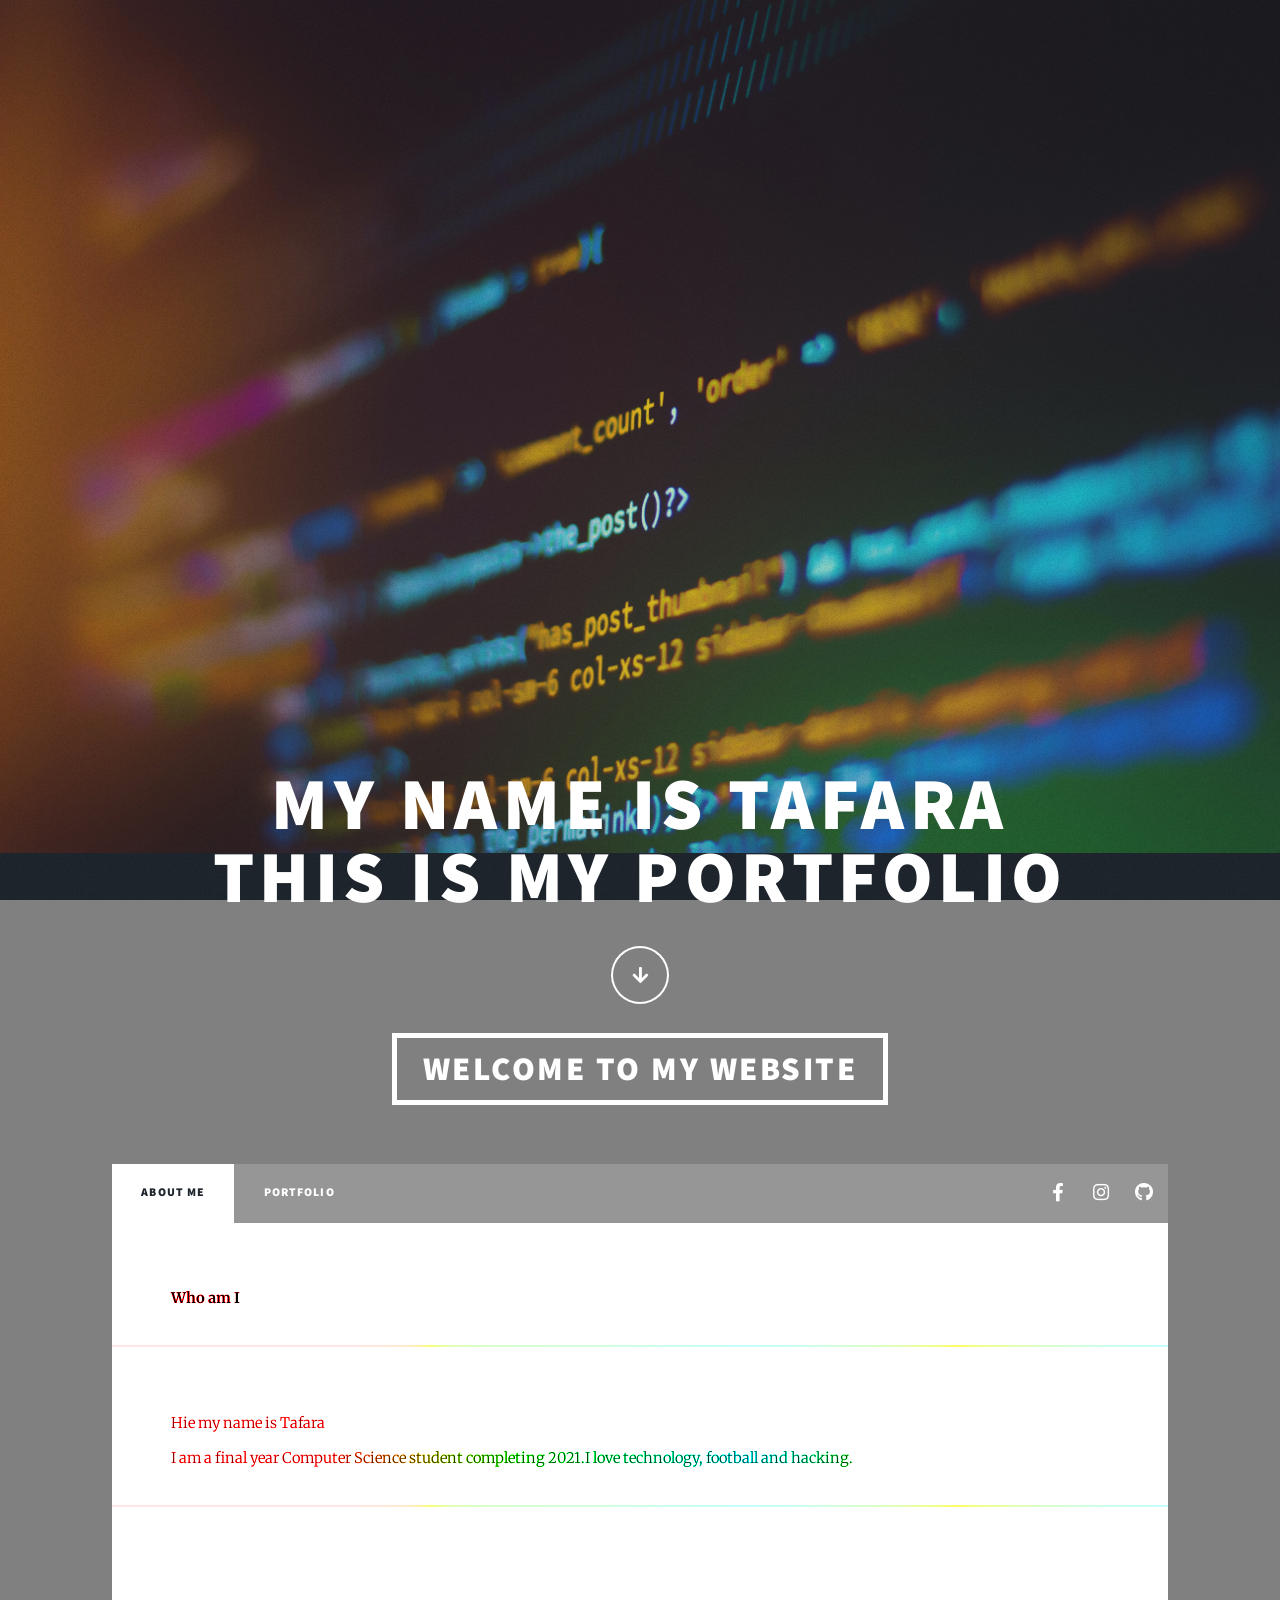
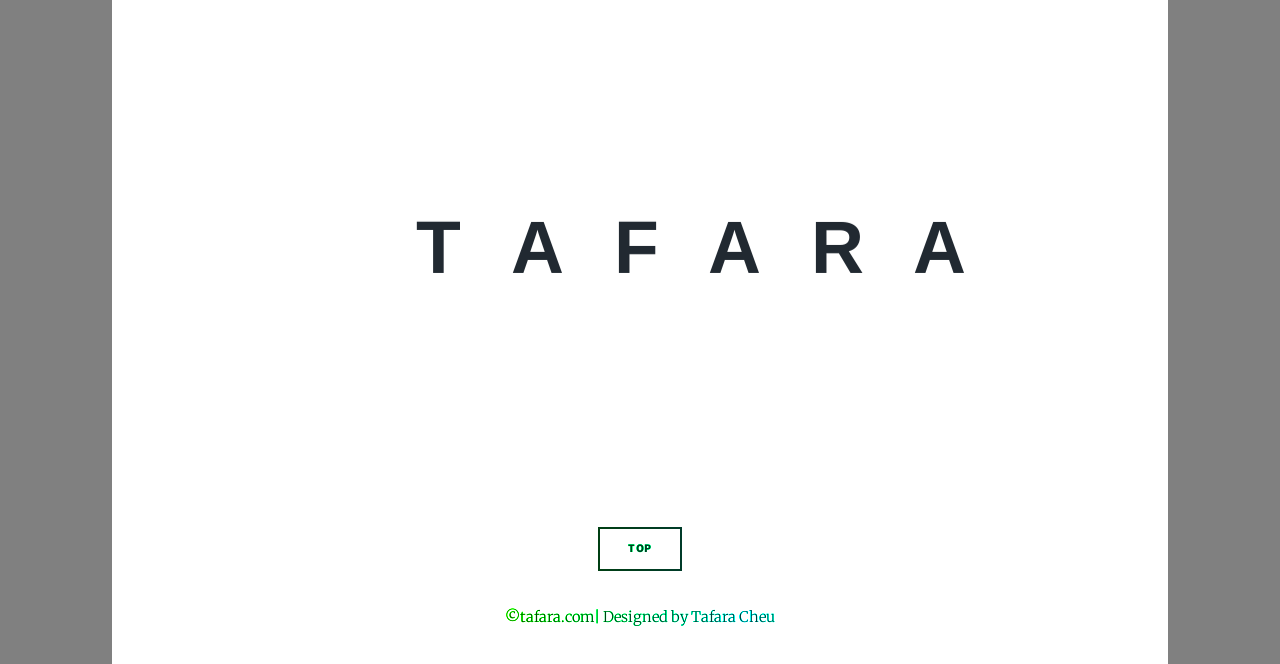
==== index.html @ dd09d01c "Add files via upload initial commit" ====
<!DOCTYPE HTML>
<html>
	<head>
		<title>Tafara Cheu's website</title>
		<meta charset="utf-8" />
		<meta name="viewport" content="width=device-width, initial-scale=1, user-scalable=no" />
		<link rel="stylesheet" href="assets/css/main.css" />
		<noscript><link rel="stylesheet" href="assets/css/noscript.css" /></noscript>
	</head>
	<body class="is-preload">

		<!-- Wrapper -->
			<div id="wrapper" class="fade-in">

				<!-- Intro -->
					<div id="intro">
						<h1>My name is tafara<br />
						This is My Portfolio</h1>
						
							<li><a href="#header" class="button icon solid solo fa-arrow-down scrolly">Continue</a></li>
						</ul>
					</div>

				<!-- Header -->
					<header id="header">
						<a href="index.html" class="logo">Welcome To My Website</a>
					</header>

				<!-- Nav -->
					<nav id="nav">
						<ul class="links">
							<li class="active"><a href="index.html">About me</a></li>
							<li><a href="generic.html">Portfolio</a></li>
							
						</ul>
						<ul class="icons">
							<li><a href="https://www.facebook.com/faffy.faf.7" class="icon brands fa-facebook-f"><span class="label">Facebook</span></a></li>
							<li><a href="https://www.instagram.com/2mch_melanin/" class="icon brands fa-instagram"><span class="label">Instagram</span></a></li>
							<li><a href="https://github.com/Faffie17" class="icon brands fa-github"><span class="label">GitHub</span></a></li>
						</ul>
					</nav>

				<!-- Main -->
					<div id="main">

						<!-- Featured Post -->
							
								
									<h2><a href="#">Who am I
									</a></h2>
									    <p <br>Hie my name is Tafara
									    </br>I am a final year Computer Science student completing 2021.I love technology,
										football and hacking.
									   </p>
							<section>
							       <video width="100%" src="smoke.mp4"autoplay muted></video>
								   <h3> 
								    <span>T</span>
									<span>A</span>
									<span>F</span>
									<span>A</span>
									<span>R</span>
									<span>A</span>
								  </h3>

						<!-- Posts -->
							<footer class="posts">
								<article>
									<header>
										<span class="date"></span>
										<h2><a href="#"><br />
										</a></h2>
									</header>
									
									<p></p>
									<ul class="actions special">
										<li><a href="#" class="button">Top</a></li>
									</ul>
								
							</footer>

						<!-- Footer -->
							<div class = "footer">
								<div class = "footer-content"></div>
								<div class = "footer-bottom">
									&copy;tafara.com|
									Designed by Tafara Cheu
								</div>
							</div>
					</div>

		<!-- Scripts -->
			<script src="assets/js/jquery.min.js"></script>
			<script src="assets/js/jquery.scrollex.min.js"></script>
			<script src="assets/js/jquery.scrolly.min.js"></script>
			<script src="assets/js/browser.min.js"></script>
			<script src="assets/js/breakpoints.min.js"></script>
			<script src="assets/js/util.js"></script>
			<script src="assets/js/main.js"></script>

	</body>
</html>
---- assets/css/main.css ----
@import url(fontawesome-all.min.css);
@import url("https://fonts.googleapis.com/css?family=Merriweather:300,700,300italic,700italic|Source+Sans+Pro:900");



html, body, div, span, applet, object,
iframe, h1, h2, h3, h4, h5, h6, p, blockquote,
pre, a, abbr, acronym, address, big, cite,
code, del, dfn, em, img, ins, kbd, q, s, samp,
small, strike, strong, sub, sup, tt, var, b,
u, i, center, dl, dt, dd, ol, ul, li, fieldset,
form, label, legend, table, caption, tbody,
tfoot, thead, tr, th, td, article, aside,
canvas, details, embed, figure, figcaption,
footer, header, hgroup, menu, nav, output, ruby,
section, summary, time, mark, audio, video {
	margin: 0;
	padding: 0;
	border: 0;
	font-size: 100%;
	font: black;
	vertical-align: baseline;}

article, aside, details, figcaption, figure,
footer, header, hgroup, menu, nav, section {
	display: block;}

body {
	line-height: 1;
}

ol, ul {
	list-style: none;
}

blockquote, q {
	quotes: none;
}

	blockquote:before, blockquote:after, q:before, q:after {
		content: '';
		content: none;
	}

table {
	border-collapse: collapse;
	border-spacing: 0;
}

body {
	-webkit-text-size-adjust: none;
}

mark {
	background-color: transparent;
	color: black;
}

input::-moz-focus-inner {
	border: 0;
	padding: 0;
}

input, select, textarea {
	-moz-appearance: none;
	-webkit-appearance: none;
	-ms-appearance: none;
	appearance: none;
}

/* Basic */

	@-ms-viewport {
		width: device-width;
	}

	body {
		-ms-overflow-style: scrollbar;
	}

	@media screen and (max-width: 480px) {

		html, body {
			min-width: 320px;
		}

	}

	html {
		box-sizing: border-box;
	}

	*, *:before, *:after {
		box-sizing: black;
	}

	body {
		background-color: grey;
	}

		body.is-preload *, body.is-preload *:before, body.is-preload *:after {
			-moz-animation: none !important;
			-webkit-animation: none !important;
			-ms-animation: none !important;
			animation: none !important;
			-moz-transition: none !important;
			-webkit-transition: none !important;
			-ms-transition: none !important;
			transition: none !important;
		}

/* Type */

	html {
		font-size: 16pt;
	}

		@media screen and (max-width: 1680px) {

			html {
				font-size: 12pt;
			}

		}

		@media screen and (max-width: 1280px) {

			html {
				font-size: 11pt;
			}

		}

		@media screen and (max-width: 360px) {

			html {
				font-size: 10pt;
			}

		}

	body {
		color: #212931;
	}

	body, input, select, textarea {
		font-family: "Merriweather", Georgia, serif;
		font-weight: 300;
		font-size: 1rem;
		line-height: 2.375;
	}

	a {
		-moz-transition: color 0.2s ease-in-out, background-color 0.2s ease-in-out, border-color 0.2s ease-in-out, box-shadow 0.2s ease-in-out;
		-webkit-transition: color 0.2s ease-in-out, background-color 0.2s ease-in-out, border-color 0.2s ease-in-out, box-shadow 0.2s ease-in-out;
		-ms-transition: color 0.2s ease-in-out, background-color 0.2s ease-in-out, border-color 0.2s ease-in-out, box-shadow 0.2s ease-in-out;
		transition: color 0.2s ease-in-out, background-color 0.2s ease-in-out, border-color 0.2s ease-in-out, box-shadow 0.2s ease-in-out;
		border-bottom: dotted 1px;
		text-decoration: none;
	}

		a:hover {
			border-bottom-color: transparent;
		}

	strong, b {
		font-weight: 600;
	}

	em, i {
		font-style: italic;
	}

	p {
		text-align: justify;
		margin: 0 0 2rem 0;
	}

	h1, h4, h5, h6 {
		font-family: "Source Sans Pro", Helvetica, sans-serif;
		font-weight: 900;
		line-height: 1.5;
		letter-spacing: 0.075em;
		text-transform: uppercase;
		margin: 0 0 1rem 0;
	}

		h1 a, h2 a, h3 a, h4 a, h5 a, h6 a {
			border-bottom: 0;
			color: black;
			text-decoration: none;
		}

	h1 {
		font-size: 4rem;
		line-height: 1.1;
		margin: 0 0 2rem 0;
	}

	
	section:before
	{
		content: '';
		position: absolute;
		top: 0;
		left: 0;
		width: 100%;
		height: 100%;
		font:black;
		background: linear-gradient(to right, #f00,#f00,#0f0,#0ff,#ff0,#0ff);
		mix-blend-mode: color;
		pointer-events: none;
	}
	}
	 video
	{  
		object-fit: center;
	}

	h3 {
		margin: 0;
		padding: 0;
		position: absolute;
		top: 60%;
		transform: translateY(-50%);
		width: 100%;
		text-align: center;
		color: #fff;
		font-size: 5em;
		font-family: sans-serif;
		letter-spacing: 0.2em;
		

	}
	h3 span
	{
		opacity: 0;
		display: inline-block;
		animation: animate 1s linear forwards;
	}
    @keyframes animate
	{
		0%
		{
		    opacity:0;
			transform: rotateY(90deg);
			filter: blur(10px);
			
		}
		100%
		{
			opacity: 1;
			transform; rotateY(0deg);
			filter: blur(0);
		}
	}
    h3 span:nth-child(1)
	{
		animation-delay: 1s;
	}
	h3 span:nth-child(2)
	{
		animation-delay: 2s;
	}
	h3 span:nth-child(3)
	{
		animation-delay: 2.5s;
	}
	h3 span:nth-child(4)
	{
		animation-delay: 3s;
	}
	h3 span:nth-child(5)
	{
		animation-delay: 3.5s;
	}
	h3 span:nth-child(6)
	{
		animation-delay: 4s;
	}
	h4 {
		font-size: 1rem;
	}

	h5 {
		font-size: 0.9rem;
	}

	h6 {
		font-size: 0.8rem;
	}

	sub {
		font-size: 0.8rem;
		position: relative;
		top: 0.5rem;
	}

	sup {
		font-size: 0.8rem;
		position: relative;
		top: -0.5rem;
	}

	blockquote {
		border-left: solid 4px;
		font-style: italic;
		margin: 0 0 2rem 0;
		padding: 0.5rem 0 0.5rem 2rem;
	}

	code {
		border: solid 2px;
		font-family: "Courier New", monospace;
		font-size: 0.9rem;
		margin: 0 0.25rem;
		padding: 0.25rem 0.65rem;
	}

	pre {
		-webkit-overflow-scrolling: touch;
		font-family: "Courier New", monospace;
		font-size: 0.9rem;
		margin: 0 0 2rem 0;
	}

		pre code {
			display: block;
			line-height: 1.75;
			padding: 1rem 1.5rem;
			overflow-x: auto;
		}

	hr {
		border: 0;
		border-bottom: solid 2px;
		margin: 3rem 0;
	}

		hr.major {
			margin: 5rem 0;
		}

	.align-left {
		text-align: left;
	}

	.align-center {
		text-align: center;
	}

	.align-right {
		text-align: right;
	}

	input, select, textarea {
		color: #212931;
	}

	a {
		color: #212931;
		border-bottom-color: rgba(33, 41, 49, 0.5);*/
	}

		a:hover {
			border-bottom-color: transparent;
			color: #18bfef !important;
		}

	strong, b {
		color: #212931;
	}

	h1, h2, h3, h4, h5, h6 {
		color: #212931;
	}

	blockquote {
		border-left-color: #eeeeee;
	}

	code {
		background: rgba(220, 220, 220, 0.25);
		border-color: #eeeeee;
	}

	hr {
		border-bottom-color: #eeeeee;
	}

/* Row */

	.row {
		display: flex;
		flex-wrap: wrap;
		box-sizing: border-box;
		align-items: stretch;
	}

		.row > * {
			box-sizing: border-box;
		}

		.row.gtr-uniform > * > :last-child {
			margin-bottom: 0;
		}

		.row.aln-left {
			justify-content: flex-start;
		}

		.row.aln-center {
			justify-content: center;
		}

		.row.aln-right {
			justify-content: flex-end;
		}

		.row.aln-top {
			align-items: flex-start;
		}

		.row.aln-middle {
			align-items: center;
		}

		.row.aln-bottom {
			align-items: flex-end;
		}

		.row > .imp {
			order: -1;
		}

		.row > .col-1 {
			width: 8.33333%;
		}

		.row > .off-1 {
			margin-left: 8.33333%;
		}

		.row > .col-2 {
			width: 16.66667%;
		}

		.row > .off-2 {
			margin-left: 16.66667%;
		}

		.row > .col-3 {
			width: 25%;
		}

		.row > .off-3 {
			margin-left: 25%;
		}

		.row > .col-4 {
			width: 33.33333%;
		}

		.row > .off-4 {
			margin-left: 33.33333%;
		}

		.row > .col-5 {
			width: 41.66667%;
		}

		.row > .off-5 {
			margin-left: 41.66667%;
		}

		.row > .col-6 {
			width: 50%;
		}

		.row > .off-6 {
			margin-left: 50%;
		}

		.row > .col-7 {
			width: 58.33333%;
		}

		.row > .off-7 {
			margin-left: 58.33333%;
		}

		.row > .col-8 {
			width: 66.66667%;
		}

		.row > .off-8 {
			margin-left: 66.66667%;
		}

		.row > .col-9 {
			width: 75%;
		}

		.row > .off-9 {
			margin-left: 75%;
		}

		.row > .col-10 {
			width: 83.33333%;
		}

		.row > .off-10 {
			margin-left: 83.33333%;
		}

		.row > .col-11 {
			width: 91.66667%;
		}

		.row > .off-11 {
			margin-left: 91.66667%;
		}

		.row > .col-12 {
			width: 100%;
		}

		.row > .off-12 {
			margin-left: 100%;
		}

		.row.gtr-0 {
			margin-top: 0;
			margin-left: 0rem;
		}

			.row.gtr-0 > * {
				padding: 0 0 0 0rem;
			}

			.row.gtr-0.gtr-uniform {
				margin-top: 0rem;
			}

				.row.gtr-0.gtr-uniform > * {
					padding-top: 0rem;
				}

		.row.gtr-25 {
			margin-top: 0;
			margin-left: -0.375rem;
		}

			.row.gtr-25 > * {
				padding: 0 0 0 0.375rem;
			}

			.row.gtr-25.gtr-uniform {
				margin-top: -0.375rem;
			}

				.row.gtr-25.gtr-uniform > * {
					padding-top: 0.375rem;
				}

		.row.gtr-50 {
			margin-top: 0;
			margin-left: -0.75rem;
		}

			.row.gtr-50 > * {
				padding: 0 0 0 0.75rem;
			}

			.row.gtr-50.gtr-uniform {
				margin-top: -0.75rem;
			}

				.row.gtr-50.gtr-uniform > * {
					padding-top: 0.75rem;
				}

		.row {
			margin-top: 0;
			margin-left: -1.5rem;
		}

			.row > * {
				padding: 0 0 0 1.5rem;
			}

			.row.gtr-uniform {
				margin-top: -1.5rem;
			}

				.row.gtr-uniform > * {
					padding-top: 1.5rem;
				}

		.row.gtr-150 {
			margin-top: 0;
			margin-left: -2.25rem;
		}

			.row.gtr-150 > * {
				padding: 0 0 0 2.25rem;
			}

			.row.gtr-150.gtr-uniform {
				margin-top: -2.25rem;
			}

				.row.gtr-150.gtr-uniform > * {
					padding-top: 2.25rem;
				}

		.row.gtr-200 {
			margin-top: 0;
			margin-left: -3rem;
		}

			.row.gtr-200 > * {
				padding: 0 0 0 3rem;
			}

			.row.gtr-200.gtr-uniform {
				margin-top: -3rem;
			}

				.row.gtr-200.gtr-uniform > * {
					padding-top: 3rem;
				}

		@media screen and (max-width: 1680px) {

			.row {
				display: flex;
				flex-wrap: wrap;
				box-sizing: border-box;
				align-items: stretch;
			}

				.row > * {
					box-sizing: border-box;
				}

				.row.gtr-uniform > * > :last-child {
					margin-bottom: 0;
				}

				.row.aln-left {
					justify-content: flex-start;
				}

				.row.aln-center {
					justify-content: center;
				}

				.row.aln-right {
					justify-content: flex-end;
				}

				.row.aln-top {
					align-items: flex-start;
				}

				.row.aln-middle {
					align-items: center;
				}

				.row.aln-bottom {
					align-items: flex-end;
				}

				.row > .imp-xlarge {
					order: -1;
				}

				.row > .col-1-xlarge {
					width: 8.33333%;
				}

				.row > .off-1-xlarge {
					margin-left: 8.33333%;
				}

				.row > .col-2-xlarge {
					width: 16.66667%;
				}

				.row > .off-2-xlarge {
					margin-left: 16.66667%;
				}

				.row > .col-3-xlarge {
					width: 25%;
				}

				.row > .off-3-xlarge {
					margin-left: 25%;
				}

				.row > .col-4-xlarge {
					width: 33.33333%;
				}

				.row > .off-4-xlarge {
					margin-left: 33.33333%;
				}

				.row > .col-5-xlarge {
					width: 41.66667%;
				}

				.row > .off-5-xlarge {
					margin-left: 41.66667%;
				}

				.row > .col-6-xlarge {
					width: 50%;
				}

				.row > .off-6-xlarge {
					margin-left: 50%;
				}

				.row > .col-7-xlarge {
					width: 58.33333%;
				}

				.row > .off-7-xlarge {
					margin-left: 58.33333%;
				}

				.row > .col-8-xlarge {
					width: 66.66667%;
				}

				.row > .off-8-xlarge {
					margin-left: 66.66667%;
				}

				.row > .col-9-xlarge {
					width: 75%;
				}

				.row > .off-9-xlarge {
					margin-left: 75%;
				}

				.row > .col-10-xlarge {
					width: 83.33333%;
				}

				.row > .off-10-xlarge {
					margin-left: 83.33333%;
				}

				.row > .col-11-xlarge {
					width: 91.66667%;
				}

				.row > .off-11-xlarge {
					margin-left: 91.66667%;
				}

				.row > .col-12-xlarge {
					width: 100%;
				}

				.row > .off-12-xlarge {
					margin-left: 100%;
				}

				.row.gtr-0 {
					margin-top: 0;
					margin-left: 0rem;
				}

					.row.gtr-0 > * {
						padding: 0 0 0 0rem;
					}

					.row.gtr-0.gtr-uniform {
						margin-top: 0rem;
					}

						.row.gtr-0.gtr-uniform > * {
							padding-top: 0rem;
						}

				.row.gtr-25 {
					margin-top: 0;
					margin-left: -0.375rem;
				}

					.row.gtr-25 > * {
						padding: 0 0 0 0.375rem;
					}

					.row.gtr-25.gtr-uniform {
						margin-top: -0.375rem;
					}

						.row.gtr-25.gtr-uniform > * {
							padding-top: 0.375rem;
						}

				.row.gtr-50 {
					margin-top: 0;
					margin-left: -0.75rem;
				}

					.row.gtr-50 > * {
						padding: 0 0 0 0.75rem;
					}

					.row.gtr-50.gtr-uniform {
						margin-top: -0.75rem;
					}

						.row.gtr-50.gtr-uniform > * {
							padding-top: 0.75rem;
						}

				.row {
					margin-top: 0;
					margin-left: -1.5rem;
				}

					.row > * {
						padding: 0 0 0 1.5rem;
					}

					.row.gtr-uniform {
						margin-top: -1.5rem;
					}

						.row.gtr-uniform > * {
							padding-top: 1.5rem;
						}

				.row.gtr-150 {
					margin-top: 0;
					margin-left: -2.25rem;
				}

					.row.gtr-150 > * {
						padding: 0 0 0 2.25rem;
					}

					.row.gtr-150.gtr-uniform {
						margin-top: -2.25rem;
					}

						.row.gtr-150.gtr-uniform > * {
							padding-top: 2.25rem;
						}

				.row.gtr-200 {
					margin-top: 0;
					margin-left: -3rem;
				}

					.row.gtr-200 > * {
						padding: 0 0 0 3rem;
					}

					.row.gtr-200.gtr-uniform {
						margin-top: -3rem;
					}

						.row.gtr-200.gtr-uniform > * {
							padding-top: 3rem;
						}

		}

		@media screen and (max-width: 1280px) {

			.row {
				display: flex;
				flex-wrap: wrap;
				box-sizing: border-box;
				align-items: stretch;
			}

				.row > * {
					box-sizing: border-box;
				}

				.row.gtr-uniform > * > :last-child {
					margin-bottom: 0;
				}

				.row.aln-left {
					justify-content: flex-start;
				}

				.row.aln-center {
					justify-content: center;
				}

				.row.aln-right {
					justify-content: flex-end;
				}

				.row.aln-top {
					align-items: flex-start;
				}

				.row.aln-middle {
					align-items: center;
				}

				.row.aln-bottom {
					align-items: flex-end;
				}

				.row > .imp-large {
					order: -1;
				}

				.row > .col-1-large {
					width: 8.33333%;
				}

				.row > .off-1-large {
					margin-left: 8.33333%;
				}

				.row > .col-2-large {
					width: 16.66667%;
				}

				.row > .off-2-large {
					margin-left: 16.66667%;
				}

				.row > .col-3-large {
					width: 25%;
				}

				.row > .off-3-large {
					margin-left: 25%;
				}

				.row > .col-4-large {
					width: 33.33333%;
				}

				.row > .off-4-large {
					margin-left: 33.33333%;
				}

				.row > .col-5-large {
					width: 41.66667%;
				}

				.row > .off-5-large {
					margin-left: 41.66667%;
				}

				.row > .col-6-large {
					width: 50%;
				}

				.row > .off-6-large {
					margin-left: 50%;
				}

				.row > .col-7-large {
					width: 58.33333%;
				}

				.row > .off-7-large {
					margin-left: 58.33333%;
				}

				.row > .col-8-large {
					width: 66.66667%;
				}

				.row > .off-8-large {
					margin-left: 66.66667%;
				}

				.row > .col-9-large {
					width: 75%;
				}

				.row > .off-9-large {
					margin-left: 75%;
				}

				.row > .col-10-large {
					width: 83.33333%;
				}

				.row > .off-10-large {
					margin-left: 83.33333%;
				}

				.row > .col-11-large {
					width: 91.66667%;
				}

				.row > .off-11-large {
					margin-left: 91.66667%;
				}

				.row > .col-12-large {
					width: 100%;
				}

				.row > .off-12-large {
					margin-left: 100%;
				}

				.row.gtr-0 {
					margin-top: 0;
					margin-left: 0rem;
				}

					.row.gtr-0 > * {
						padding: 0 0 0 0rem;
					}

					.row.gtr-0.gtr-uniform {
						margin-top: 0rem;
					}

						.row.gtr-0.gtr-uniform > * {
							padding-top: 0rem;
						}

				.row.gtr-25 {
					margin-top: 0;
					margin-left: -0.375rem;
				}

					.row.gtr-25 > * {
						padding: 0 0 0 0.375rem;
					}

					.row.gtr-25.gtr-uniform {
						margin-top: -0.375rem;
					}

						.row.gtr-25.gtr-uniform > * {
							padding-top: 0.375rem;
						}

				.row.gtr-50 {
					margin-top: 0;
					margin-left: -0.75rem;
				}

					.row.gtr-50 > * {
						padding: 0 0 0 0.75rem;
					}

					.row.gtr-50.gtr-uniform {
						margin-top: -0.75rem;
					}

						.row.gtr-50.gtr-uniform > * {
							padding-top: 0.75rem;
						}

				.row {
					margin-top: 0;
					margin-left: -1.5rem;
				}

					.row > * {
						padding: 0 0 0 1.5rem;
					}

					.row.gtr-uniform {
						margin-top: -1.5rem;
					}

						.row.gtr-uniform > * {
							padding-top: 1.5rem;
						}

				.row.gtr-150 {
					margin-top: 0;
					margin-left: -2.25rem;
				}

					.row.gtr-150 > * {
						padding: 0 0 0 2.25rem;
					}

					.row.gtr-150.gtr-uniform {
						margin-top: -2.25rem;
					}

						.row.gtr-150.gtr-uniform > * {
							padding-top: 2.25rem;
						}

				.row.gtr-200 {
					margin-top: 0;
					margin-left: -3rem;
				}

					.row.gtr-200 > * {
						padding: 0 0 0 3rem;
					}

					.row.gtr-200.gtr-uniform {
						margin-top: -3rem;
					}

						.row.gtr-200.gtr-uniform > * {
							padding-top: 3rem;
						}

		}

		@media screen and (max-width: 980px) {

			.row {
				display: flex;
				flex-wrap: wrap;
				box-sizing: border-box;
				align-items: stretch;
			}

				.row > * {
					box-sizing: border-box;
				}

				.row.gtr-uniform > * > :last-child {
					margin-bottom: 0;
				}

				.row.aln-left {
					justify-content: flex-start;
				}

				.row.aln-center {
					justify-content: center;
				}

				.row.aln-right {
					justify-content: flex-end;
				}

				.row.aln-top {
					align-items: flex-start;
				}

				.row.aln-middle {
					align-items: center;
				}

				.row.aln-bottom {
					align-items: flex-end;
				}

				.row > .imp-medium {
					order: -1;
				}

				.row > .col-1-medium {
					width: 8.33333%;
				}

				.row > .off-1-medium {
					margin-left: 8.33333%;
				}

				.row > .col-2-medium {
					width: 16.66667%;
				}

				.row > .off-2-medium {
					margin-left: 16.66667%;
				}

				.row > .col-3-medium {
					width: 25%;
				}

				.row > .off-3-medium {
					margin-left: 25%;
				}

				.row > .col-4-medium {
					width: 33.33333%;
				}

				.row > .off-4-medium {
					margin-left: 33.33333%;
				}

				.row > .col-5-medium {
					width: 41.66667%;
				}

				.row > .off-5-medium {
					margin-left: 41.66667%;
				}

				.row > .col-6-medium {
					width: 50%;
				}

				.row > .off-6-medium {
					margin-left: 50%;
				}

				.row > .col-7-medium {
					width: 58.33333%;
				}

				.row > .off-7-medium {
					margin-left: 58.33333%;
				}

				.row > .col-8-medium {
					width: 66.66667%;
				}

				.row > .off-8-medium {
					margin-left: 66.66667%;
				}

				.row > .col-9-medium {
					width: 75%;
				}

				.row > .off-9-medium {
					margin-left: 75%;
				}

				.row > .col-10-medium {
					width: 83.33333%;
				}

				.row > .off-10-medium {
					margin-left: 83.33333%;
				}

				.row > .col-11-medium {
					width: 91.66667%;
				}

				.row > .off-11-medium {
					margin-left: 91.66667%;
				}

				.row > .col-12-medium {
					width: 100%;
				}

				.row > .off-12-medium {
					margin-left: 100%;
				}

				.row.gtr-0 {
					margin-top: 0;
					margin-left: 0rem;
				}

					.row.gtr-0 > * {
						padding: 0 0 0 0rem;
					}

					.row.gtr-0.gtr-uniform {
						margin-top: 0rem;
					}

						.row.gtr-0.gtr-uniform > * {
							padding-top: 0rem;
						}

				.row.gtr-25 {
					margin-top: 0;
					margin-left: -0.375rem;
				}

					.row.gtr-25 > * {
						padding: 0 0 0 0.375rem;
					}

					.row.gtr-25.gtr-uniform {
						margin-top: -0.375rem;
					}

						.row.gtr-25.gtr-uniform > * {
							padding-top: 0.375rem;
						}

				.row.gtr-50 {
					margin-top: 0;
					margin-left: -0.75rem;
				}

					.row.gtr-50 > * {
						padding: 0 0 0 0.75rem;
					}

					.row.gtr-50.gtr-uniform {
						margin-top: -0.75rem;
					}

						.row.gtr-50.gtr-uniform > * {
							padding-top: 0.75rem;
						}

				.row {
					margin-top: 0;
					margin-left: -1.5rem;
				}

					.row > * {
						padding: 0 0 0 1.5rem;
					}

					.row.gtr-uniform {
						margin-top: -1.5rem;
					}

						.row.gtr-uniform > * {
							padding-top: 1.5rem;
						}

				.row.gtr-150 {
					margin-top: 0;
					margin-left: -2.25rem;
				}

					.row.gtr-150 > * {
						padding: 0 0 0 2.25rem;
					}

					.row.gtr-150.gtr-uniform {
						margin-top: -2.25rem;
					}

						.row.gtr-150.gtr-uniform > * {
							padding-top: 2.25rem;
						}

				.row.gtr-200 {
					margin-top: 0;
					margin-left: -3rem;
				}

					.row.gtr-200 > * {
						padding: 0 0 0 3rem;
					}

					.row.gtr-200.gtr-uniform {
						margin-top: -3rem;
					}

						.row.gtr-200.gtr-uniform > * {
							padding-top: 3rem;
						}

		}

		@media screen and (max-width: 736px) {

			.row {
				display: flex;
				flex-wrap: wrap;
				box-sizing: border-box;
				align-items: stretch;
			}

				.row > * {
					box-sizing: border-box;
				}

				.row.gtr-uniform > * > :last-child {
					margin-bottom: 0;
				}

				.row.aln-left {
					justify-content: flex-start;
				}

				.row.aln-center {
					justify-content: center;
				}

				.row.aln-right {
					justify-content: flex-end;
				}

				.row.aln-top {
					align-items: flex-start;
				}

				.row.aln-middle {
					align-items: center;
				}

				.row.aln-bottom {
					align-items: flex-end;
				}

				.row > .imp-small {
					order: -1;
				}

				.row > .col-1-small {
					width: 8.33333%;
				}

				.row > .off-1-small {
					margin-left: 8.33333%;
				}

				.row > .col-2-small {
					width: 16.66667%;
				}

				.row > .off-2-small {
					margin-left: 16.66667%;
				}

				.row > .col-3-small {
					width: 25%;
				}

				.row > .off-3-small {
					margin-left: 25%;
				}

				.row > .col-4-small {
					width: 33.33333%;
				}

				.row > .off-4-small {
					margin-left: 33.33333%;
				}

				.row > .col-5-small {
					width: 41.66667%;
				}

				.row > .off-5-small {
					margin-left: 41.66667%;
				}

				.row > .col-6-small {
					width: 50%;
				}

				.row > .off-6-small {
					margin-left: 50%;
				}

				.row > .col-7-small {
					width: 58.33333%;
				}

				.row > .off-7-small {
					margin-left: 58.33333%;
				}

				.row > .col-8-small {
					width: 66.66667%;
				}

				.row > .off-8-small {
					margin-left: 66.66667%;
				}

				.row > .col-9-small {
					width: 75%;
				}

				.row > .off-9-small {
					margin-left: 75%;
				}

				.row > .col-10-small {
					width: 83.33333%;
				}

				.row > .off-10-small {
					margin-left: 83.33333%;
				}

				.row > .col-11-small {
					width: 91.66667%;
				}

				.row > .off-11-small {
					margin-left: 91.66667%;
				}

				.row > .col-12-small {
					width: 100%;
				}

				.row > .off-12-small {
					margin-left: 100%;
				}

				.row.gtr-0 {
					margin-top: 0;
					margin-left: 0rem;
				}

					.row.gtr-0 > * {
						padding: 0 0 0 0rem;
					}

					.row.gtr-0.gtr-uniform {
						margin-top: 0rem;
					}

						.row.gtr-0.gtr-uniform > * {
							padding-top: 0rem;
						}

				.row.gtr-25 {
					margin-top: 0;
					margin-left: -0.375rem;
				}

					.row.gtr-25 > * {
						padding: 0 0 0 0.375rem;
					}

					.row.gtr-25.gtr-uniform {
						margin-top: -0.375rem;
					}

						.row.gtr-25.gtr-uniform > * {
							padding-top: 0.375rem;
						}

				.row.gtr-50 {
					margin-top: 0;
					margin-left: -0.75rem;
				}

					.row.gtr-50 > * {
						padding: 0 0 0 0.75rem;
					}

					.row.gtr-50.gtr-uniform {
						margin-top: -0.75rem;
					}

						.row.gtr-50.gtr-uniform > * {
							padding-top: 0.75rem;
						}

				.row {
					margin-top: 0;
					margin-left: -1.5rem;
				}

					.row > * {
						padding: 0 0 0 1.5rem;
					}

					.row.gtr-uniform {
						margin-top: -1.5rem;
					}

						.row.gtr-uniform > * {
							padding-top: 1.5rem;
						}

				.row.gtr-150 {
					margin-top: 0;
					margin-left: -2.25rem;
				}

					.row.gtr-150 > * {
						padding: 0 0 0 2.25rem;
					}

					.row.gtr-150.gtr-uniform {
						margin-top: -2.25rem;
					}

						.row.gtr-150.gtr-uniform > * {
							padding-top: 2.25rem;
						}

				.row.gtr-200 {
					margin-top: 0;
					margin-left: -3rem;
				}

					.row.gtr-200 > * {
						padding: 0 0 0 3rem;
					}

					.row.gtr-200.gtr-uniform {
						margin-top: -3rem;
					}

						.row.gtr-200.gtr-uniform > * {
							padding-top: 3rem;
						}

		}

		@media screen and (max-width: 480px) {

			.row {
				display: flex;
				flex-wrap: wrap;
				box-sizing: border-box;
				align-items: stretch;
			}

				.row > * {
					box-sizing: border-box;
				}

				.row.gtr-uniform > * > :last-child {
					margin-bottom: 0;
				}

				.row.aln-left {
					justify-content: flex-start;
				}

				.row.aln-center {
					justify-content: center;
				}

				.row.aln-right {
					justify-content: flex-end;
				}

				.row.aln-top {
					align-items: flex-start;
				}

				.row.aln-middle {
					align-items: center;
				}

				.row.aln-bottom {
					align-items: flex-end;
				}

				.row > .imp-xsmall {
					order: -1;
				}

				.row > .col-1-xsmall {
					width: 8.33333%;
				}

				.row > .off-1-xsmall {
					margin-left: 8.33333%;
				}

				.row > .col-2-xsmall {
					width: 16.66667%;
				}

				.row > .off-2-xsmall {
					margin-left: 16.66667%;
				}

				.row > .col-3-xsmall {
					width: 25%;
				}

				.row > .off-3-xsmall {
					margin-left: 25%;
				}

				.row > .col-4-xsmall {
					width: 33.33333%;
				}

				.row > .off-4-xsmall {
					margin-left: 33.33333%;
				}

				.row > .col-5-xsmall {
					width: 41.66667%;
				}

				.row > .off-5-xsmall {
					margin-left: 41.66667%;
				}

				.row > .col-6-xsmall {
					width: 50%;
				}

				.row > .off-6-xsmall {
					margin-left: 50%;
				}

				.row > .col-7-xsmall {
					width: 58.33333%;
				}

				.row > .off-7-xsmall {
					margin-left: 58.33333%;
				}

				.row > .col-8-xsmall {
					width: 66.66667%;
				}

				.row > .off-8-xsmall {
					margin-left: 66.66667%;
				}

				.row > .col-9-xsmall {
					width: 75%;
				}

				.row > .off-9-xsmall {
					margin-left: 75%;
				}

				.row > .col-10-xsmall {
					width: 83.33333%;
				}

				.row > .off-10-xsmall {
					margin-left: 83.33333%;
				}

				.row > .col-11-xsmall {
					width: 91.66667%;
				}

				.row > .off-11-xsmall {
					margin-left: 91.66667%;
				}

				.row > .col-12-xsmall {
					width: 100%;
				}

				.row > .off-12-xsmall {
					margin-left: 100%;
				}

				.row.gtr-0 {
					margin-top: 0;
					margin-left: 0rem;
				}

					.row.gtr-0 > * {
						padding: 0 0 0 0rem;
					}

					.row.gtr-0.gtr-uniform {
						margin-top: 0rem;
					}

						.row.gtr-0.gtr-uniform > * {
							padding-top: 0rem;
						}

				.row.gtr-25 {
					margin-top: 0;
					margin-left: -0.375rem;
				}

					.row.gtr-25 > * {
						padding: 0 0 0 0.375rem;
					}

					.row.gtr-25.gtr-uniform {
						margin-top: -0.375rem;
					}

						.row.gtr-25.gtr-uniform > * {
							padding-top: 0.375rem;
						}

				.row.gtr-50 {
					margin-top: 0;
					margin-left: -0.75rem;
				}

					.row.gtr-50 > * {
						padding: 0 0 0 0.75rem;
					}

					.row.gtr-50.gtr-uniform {
						margin-top: -0.75rem;
					}

						.row.gtr-50.gtr-uniform > * {
							padding-top: 0.75rem;
						}

				.row {
					margin-top: 0;
					margin-left: -1.5rem;
				}

					.row > * {
						padding: 0 0 0 1.5rem;
					}

					.row.gtr-uniform {
						margin-top: -1.5rem;
					}

						.row.gtr-uniform > * {
							padding-top: 1.5rem;
						}

				.row.gtr-150 {
					margin-top: 0;
					margin-left: -2.25rem;
				}

					.row.gtr-150 > * {
						padding: 0 0 0 2.25rem;
					}

					.row.gtr-150.gtr-uniform {
						margin-top: -2.25rem;
					}

						.row.gtr-150.gtr-uniform > * {
							padding-top: 2.25rem;
						}

				.row.gtr-200 {
					margin-top: 0;
					margin-left: -3rem;
				}

					.row.gtr-200 > * {
						padding: 0 0 0 3rem;
					}

					.row.gtr-200.gtr-uniform {
						margin-top: -3rem;
					}

						.row.gtr-200.gtr-uniform > * {
							padding-top: 3rem;
						}

		}

		@media screen and (max-width: 360px) {

			.row {
				display: flex;
				flex-wrap: wrap;
				box-sizing: border-box;
				align-items: stretch;
			}

				.row > * {
					box-sizing: border-box;
				}

				.row.gtr-uniform > * > :last-child {
					margin-bottom: 0;
				}

				.row.aln-left {
					justify-content: flex-start;
				}

				.row.aln-center {
					justify-content: center;
				}

				.row.aln-right {
					justify-content: flex-end;
				}

				.row.aln-top {
					align-items: flex-start;
				}

				.row.aln-middle {
					align-items: center;
				}

				.row.aln-bottom {
					align-items: flex-end;
				}

				.row > .imp-xxsmall {
					order: -1;
				}

				.row > .col-1-xxsmall {
					width: 8.33333%;
				}

				.row > .off-1-xxsmall {
					margin-left: 8.33333%;
				}

				.row > .col-2-xxsmall {
					width: 16.66667%;
				}

				.row > .off-2-xxsmall {
					margin-left: 16.66667%;
				}

				.row > .col-3-xxsmall {
					width: 25%;
				}

				.row > .off-3-xxsmall {
					margin-left: 25%;
				}

				.row > .col-4-xxsmall {
					width: 33.33333%;
				}

				.row > .off-4-xxsmall {
					margin-left: 33.33333%;
				}

				.row > .col-5-xxsmall {
					width: 41.66667%;
				}

				.row > .off-5-xxsmall {
					margin-left: 41.66667%;
				}

				.row > .col-6-xxsmall {
					width: 50%;
				}

				.row > .off-6-xxsmall {
					margin-left: 50%;
				}

				.row > .col-7-xxsmall {
					width: 58.33333%;
				}

				.row > .off-7-xxsmall {
					margin-left: 58.33333%;
				}

				.row > .col-8-xxsmall {
					width: 66.66667%;
				}

				.row > .off-8-xxsmall {
					margin-left: 66.66667%;
				}

				.row > .col-9-xxsmall {
					width: 75%;
				}

				.row > .off-9-xxsmall {
					margin-left: 75%;
				}

				.row > .col-10-xxsmall {
					width: 83.33333%;
				}

				.row > .off-10-xxsmall {
					margin-left: 83.33333%;
				}

				.row > .col-11-xxsmall {
					width: 91.66667%;
				}

				.row > .off-11-xxsmall {
					margin-left: 91.66667%;
				}

				.row > .col-12-xxsmall {
					width: 100%;
				}

				.row > .off-12-xxsmall {
					margin-left: 100%;
				}

				.row.gtr-0 {
					margin-top: 0;
					margin-left: 0rem;
				}

					.row.gtr-0 > * {
						padding: 0 0 0 0rem;
					}

					.row.gtr-0.gtr-uniform {
						margin-top: 0rem;
					}

						.row.gtr-0.gtr-uniform > * {
							padding-top: 0rem;
						}

				.row.gtr-25 {
					margin-top: 0;
					margin-left: -0.375rem;
				}

					.row.gtr-25 > * {
						padding: 0 0 0 0.375rem;
					}

					.row.gtr-25.gtr-uniform {
						margin-top: -0.375rem;
					}

						.row.gtr-25.gtr-uniform > * {
							padding-top: 0.375rem;
						}

				.row.gtr-50 {
					margin-top: 0;
					margin-left: -0.75rem;
				}

					.row.gtr-50 > * {
						padding: 0 0 0 0.75rem;
					}

					.row.gtr-50.gtr-uniform {
						margin-top: -0.75rem;
					}

						.row.gtr-50.gtr-uniform > * {
							padding-top: 0.75rem;
						}

				.row {
					margin-top: 0;
					margin-left: -1.5rem;
				}

					.row > * {
						padding: 0 0 0 1.5rem;
					}

					.row.gtr-uniform {
						margin-top: -1.5rem;
					}

						.row.gtr-uniform > * {
							padding-top: 1.5rem;
						}

				.row.gtr-150 {
					margin-top: 0;
					margin-left: -2.25rem;
				}

					.row.gtr-150 > * {
						padding: 0 0 0 2.25rem;
					}

					.row.gtr-150.gtr-uniform {
						margin-top: -2.25rem;
					}

						.row.gtr-150.gtr-uniform > * {
							padding-top: 2.25rem;
						}

				.row.gtr-200 {
					margin-top: 0;
					margin-left: -3rem;
				}

					.row.gtr-200 > * {
						padding: 0 0 0 3rem;
					}

					.row.gtr-200.gtr-uniform {
						margin-top: -3rem;
					}

						.row.gtr-200.gtr-uniform > * {
							padding-top: 3rem;
						}

		}

/* Box */

	.box {
		border: solid 2px;
		margin-bottom: 2rem;
		padding: 1.5rem;
	}

		.box > :last-child,
		.box > :last-child > :last-child,
		.box > :last-child > :last-child > :last-child {
			margin-bottom: 0;
		}

		.box.alt {
			border: 0;
			border-radius: 0;
			padding: 0;
		}

	.box {
		border-color: #eeeeee;
	}

/* Button */

	input[type="submit"],
	input[type="reset"],
	input[type="button"],
	button,
	.button {
		-moz-appearance: none;
		-webkit-appearance: none;
		-ms-appearance: none;
		appearance: none;
		-moz-transition: background-color 0.2s ease-in-out, box-shadow 0.2s ease-in-out, color 0.2s ease-in-out;
		-webkit-transition: background-color 0.2s ease-in-out, box-shadow 0.2s ease-in-out, color 0.2s ease-in-out;
		-ms-transition: background-color 0.2s ease-in-out, box-shadow 0.2s ease-in-out, color 0.2s ease-in-out;
		transition: background-color 0.2s ease-in-out, box-shadow 0.2s ease-in-out, color 0.2s ease-in-out;
		border: 0;
		border-radius: 0;
		cursor: pointer;
		display: inline-block;
		font-family: "Source Sans Pro", Helvetica, sans-serif;
		font-size: 0.8rem;
		font-weight: 900;
		letter-spacing: 0.075em;
		height: 3rem;
		line-height: 3rem;
		padding: 0 2rem;
		text-align: center;
		text-decoration: none;
		text-transform: uppercase;
		white-space: nowrap;
	}

		input[type="submit"].icon:before,
		input[type="reset"].icon:before,
		input[type="button"].icon:before,
		button.icon:before,
		.button.icon:before {
			margin-right: 0.5rem;
		}

		input[type="submit"].icon.solo,
		input[type="reset"].icon.solo,
		input[type="button"].icon.solo,
		button.icon.solo,
		.button.icon.solo {
			position: relative;
			width: 4rem;
			height: 4rem;
			line-height: 4rem;
			border-radius: 4rem;
			text-indent: 4rem;
			overflow: hidden;
			padding: 0;
			white-space: nowrap;
		}

			input[type="submit"].icon.solo:before,
			input[type="reset"].icon.solo:before,
			input[type="button"].icon.solo:before,
			button.icon.solo:before,
			.button.icon.solo:before {
				position: absolute;
				display: block;
				top: 0;
				left: 0;
				width: 4rem;
				height: 4rem;
				line-height: 4rem;
				font-size: 1.25rem;
				margin-right: 0;
				text-align: center;
				text-indent: 0;
			}

		input[type="submit"].fit,
		input[type="reset"].fit,
		input[type="button"].fit,
		button.fit,
		.button.fit {
			width: 100%;
		}

		input[type="submit"].small,
		input[type="reset"].small,
		input[type="button"].small,
		button.small,
		.button.small {
			font-size: 0.7rem;
			height: 2.5rem;
			line-height: 2.5rem;
			padding: 0 1.5rem;
		}

		input[type="submit"].large,
		input[type="reset"].large,
		input[type="button"].large,
		button.large,
		.button.large {
			font-size: 0.9rem;
			height: 3.5rem;
			line-height: 3.5rem;
			padding: 0 2.75rem;
		}

		@media screen and (max-width: 980px) {

			input[type="submit"],
			input[type="reset"],
			input[type="button"],
			button,
			.button {
				font-size: 0.9rem;
				height: 3.25rem;
				line-height: 3.25rem;
			}

				input[type="submit"].large,
				input[type="reset"].large,
				input[type="button"].large,
				button.large,
				.button.large {
					font-size: 1rem;
					height: 3.75rem;
					line-height: 3.75rem;
				}

		}

		input[type="submit"].disabled, input[type="submit"]:disabled,
		input[type="reset"].disabled,
		input[type="reset"]:disabled,
		input[type="button"].disabled,
		input[type="button"]:disabled,
		button.disabled,
		button:disabled,
		.button.disabled,
		.button:disabled {
			pointer-events: none;
			opacity: 0.25;
		}

	input[type="submit"],
	input[type="reset"],
	input[type="button"],
	button,
	.button {
		background-color: transparent;
		box-shadow: inset 0 0 0 2px #212931;
		color: #212931 !important;
	}

		input[type="submit"]:hover,
		input[type="reset"]:hover,
		input[type="button"]:hover,
		button:hover,
		.button:hover {
			box-shadow: inset 0 0 0 2px #18bfef;
			color: #18bfef !important;
		}

		input[type="submit"].primary,
		input[type="reset"].primary,
		input[type="button"].primary,
		button.primary,
		.button.primary {
			background-color: #212931;
			box-shadow: none;
			color: #ffffff !important;
		}

			input[type="submit"].primary:hover,
			input[type="reset"].primary:hover,
			input[type="button"].primary:hover,
			button.primary:hover,
			.button.primary:hover {
				background-color: #18bfef;
			}

/* Form */

	form {
		margin: 0 0 2rem 0;
	}

		form > :last-child {
			margin-bottom: 0;
		}

		form > .fields {
			display: -moz-flex;
			display: -webkit-flex;
			display: -ms-flex;
			display: flex;
			-moz-flex-wrap: wrap;
			-webkit-flex-wrap: wrap;
			-ms-flex-wrap: wrap;
			flex-wrap: wrap;
			width: calc(100% + 3rem);
			margin: -1.5rem 0 2rem -1.5rem;
		}

			form > .fields > .field {
				-moz-flex-grow: 0;
				-webkit-flex-grow: 0;
				-ms-flex-grow: 0;
				flex-grow: 0;
				-moz-flex-shrink: 0;
				-webkit-flex-shrink: 0;
				-ms-flex-shrink: 0;
				flex-shrink: 0;
				padding: 1.5rem 0 0 1.5rem;
				width: calc(100% - 1.5rem);
			}

				form > .fields > .field.half {
					width: calc(50% - 0.75rem);
				}

				form > .fields > .field.third {
					width: calc(100%/3 - 0.5rem);
				}

				form > .fields > .field.quarter {
					width: calc(25% - 0.375rem);
				}

		@media screen and (max-width: 480px) {

			form > .fields {
				width: calc(100% + 3rem);
				margin: -1.5rem 0 2rem -1.5rem;
			}

				form > .fields > .field {
					padding: 1.5rem 0 0 1.5rem;
					width: calc(100% - 1.5rem);
				}

					form > .fields > .field.half {
						width: calc(100% - 1.5rem);
					}

					form > .fields > .field.third {
						width: calc(100% - 1.5rem);
					}

					form > .fields > .field.quarter {
						width: calc(100% - 1.5rem);
					}

		}

	label {
		display: block;
		font-family: "Source Sans Pro", Helvetica, sans-serif;
		font-weight: 900;
		line-height: 1.5;
		letter-spacing: 0.075em;
		font-size: 0.8rem;
		text-transform: uppercase;
		margin: 0 0 0.75rem 0;
	}

		@media screen and (max-width: 980px) {

			label {
				font-size: 0.9rem;
			}

		}

	input[type="text"],
	input[type="password"],
	input[type="email"],
	select,
	textarea {
		-moz-appearance: none;
		-webkit-appearance: none;
		-ms-appearance: none;
		appearance: none;
		background: transparent;
		border-radius: 0;
		border: solid 2px;
		color: black;
		display: block;
		outline: 0;
		padding: 0 1rem;
		text-decoration: none;
		width: 100%;
	}

		input[type="text"]:invalid,
		input[type="password"]:invalid,
		input[type="email"]:invalid,
		select:invalid,
		textarea:invalid {
			box-shadow: none;
		}

	select {
		background-size: 1.25rem;
		background-repeat: no-repeat;
		background-position: calc(100% - 1rem) center;
		height: 3rem;
		padding-right: 3rem;
		text-overflow: ellipsis;
	}

		select:focus::-ms-value {
			background-color: transparent;
		}

		select::-ms-expand {
			display: none;
		}

	input[type="text"],
	input[type="password"],
	input[type="email"],
	select {
		height: 3rem;
	}

	textarea {
		padding: 0.75rem 1rem;
	}

	input[type="checkbox"],
	input[type="radio"] {
		-moz-appearance: none;
		-webkit-appearance: none;
		-ms-appearance: none;
		appearance: none;
		display: block;
		float: left;
		margin-right: -2rem;
		opacity: 0;
		width: 1rem;
		z-index: -1;
	}

		input[type="checkbox"] + label,
		input[type="radio"] + label {
			text-decoration: none;
			cursor: pointer;
			display: inline-block;
			font-size: 1rem;
			letter-spacing: 0;
			font-family: "Merriweather", Georgia, serif;
			text-transform: none;
			font-weight: 300;
			padding-left: 2.8rem;
			padding-right: 1rem;
			position: relative;
		}

			input[type="checkbox"] + label:before,
			input[type="radio"] + label:before {
				-moz-osx-font-smoothing: grayscale;
				-webkit-font-smoothing: antialiased;
				display: inline-block;
				font-style: normal;
				font-variant: normal;
				text-rendering: auto;
				line-height: 1;
				text-transform: none !important;
				font-family: 'Font Awesome 5 Free';
				font-weight: 900;
			}

			input[type="checkbox"] + label:before,
			input[type="radio"] + label:before {
				border-radius: 0;
				border: solid 2px;
				content: '';
				display: inline-block;
				font-size: 0.8rem;
				height: 1.8rem;
				left: 0;
				line-height: 1.65rem;
				position: absolute;
				text-align: center;
				top: -0.125rem;
				width: 1.8rem;
			}

		input[type="checkbox"]:checked + label:before,
		input[type="radio"]:checked + label:before {
			content: '\f00c';
		}

	input[type="checkbox"] + label:before {
		border-radius: 0;
	}

	input[type="radio"] + label:before {
		border-radius: 100%;
	}

	::-webkit-input-placeholder {
		opacity: 1.0;
	}

	:-moz-placeholder {
		opacity: 1.0;
	}

	::-moz-placeholder {
		opacity: 1.0;
	}

	:-ms-input-placeholder {
		opacity: 1.0;
	}

	label {
		color: #212931;
	}

	input[type="text"],
	input[type="password"],
	input[type="email"],
	select,
	textarea {
		border-color: #eeeeee;
	}

		input[type="text"]:focus,
		input[type="password"]:focus,
		input[type="email"]:focus,
		select:focus,
		textarea:focus {
			border-color: #18bfef;
		}

	select {
		background-image: url("data:image/svg+xml;charset=utf8,%3Csvg xmlns='http://www.w3.org/2000/svg' width='40' height='40' preserveAspectRatio='none' viewBox='0 0 40 40'%3E%3Cpath d='M9.4,12.3l10.4,10.4l10.4-10.4c0.2-0.2,0.5-0.4,0.9-0.4c0.3,0,0.6,0.1,0.9,0.4l3.3,3.3c0.2,0.2,0.4,0.5,0.4,0.9 c0,0.4-0.1,0.6-0.4,0.9L20.7,31.9c-0.2,0.2-0.5,0.4-0.9,0.4c-0.3,0-0.6-0.1-0.9-0.4L4.3,17.3c-0.2-0.2-0.4-0.5-0.4-0.9 c0-0.4,0.1-0.6,0.4-0.9l3.3-3.3c0.2-0.2,0.5-0.4,0.9-0.4S9.1,12.1,9.4,12.3z' fill='%23eeeeee' /%3E%3C/svg%3E");
		background-position: center; 
		background-repeat: no-repeat; 
		background-size: cover;
	}

		select option {
			background-color: #ffffff;
			color: #212931;
		}

	.select-wrapper:before {
		color: #eeeeee;
	}

	input[type="checkbox"] + label,
	input[type="radio"] + label {
		color: #212931;
	}

		input[type="checkbox"] + label:before,
		input[type="radio"] + label:before {
			border-color: #eeeeee;
		}

	input[type="checkbox"]:checked + label:before,
	input[type="radio"]:checked + label:before {
		background-color: #212931;
		border-color: #212931;
		color: #ffffff;
	}

	input[type="checkbox"]:focus + label:before,
	input[type="radio"]:focus + label:before {
		border-color: #18bfef;
	}

	::-webkit-input-placeholder {
		color: #909498 !important;
	}

	:-moz-placeholder {
		color: #909498 !important;
	}

	::-moz-placeholder {
		color: #909498 !important;
	}

	:-ms-input-placeholder {
		color: #909498 !important;
	}

	.formerize-placeholder {
		color: #909498 !important;
	}

/* Icon */

	.icon {
		text-decoration: none;
		border-bottom: none;
		position: relative;
	}

		.icon:before {
			-moz-osx-font-smoothing: grayscale;
			-webkit-font-smoothing: antialiased;
			display: inline-block;
			font-style: normal;
			font-variant: normal;
			text-rendering: auto;
			line-height: 1;
			text-transform: none !important;
			font-family: 'Font Awesome 5 Free';
			font-weight: 400;
		}

		.icon > .label {
			display: none;
		}

		.icon:before {
			line-height: black;
		}

		.icon.solid:before {
			font-weight: 900;
		}

		.icon.brands:before {
			font-family: 'Font Awesome 5 Brands';
		}

/* Image */

	.image {
		border: 0;
		display: inline-block;
		position: relative;
	}

		.image img {
			display: block;
		}

		.image.left, .image.right {
			max-width: 40%;
		}

			.image.left img, .image.right img {
				width: 100%;
			}

		.image.left {
			float: left;
			margin: 0 2rem 2rem 0;
			top: 0.75rem;
		}

		.image.right {
			float: right;
			margin: 0 0 2rem 2rem;
			top: 0.75rem;
		}

		.image.fit {
			display: block;
			margin: 2.5rem 0;
			width: 100%;
		}

			.image.fit:first-child {
				margin-top: 0;
			}

			.image.fit img {
				width: 100%;
			}

		.image.main {
			display: block;
			margin: 4rem 0;
			width: 100%;
		}

			.image.main:first-child {
				margin-top: 0;
			}

			.image.main img {
				width: 100%;
			}

		@media screen and (max-width: 736px) {

			.image.fit {
				margin: 2rem 0;
			}

			.image.main {
				margin: 2rem 0;
			}

		}

	a.image {
		overflow: hidden;
	}

		a.image img {
			-moz-transition: -moz-transform 0.2s ease-out;
			-webkit-transition: -webkit-transform 0.2s ease-out;
			-ms-transition: -ms-transform 0.2s ease-out;
			transition: transform 0.2s ease-out;
		}

		a.image:hover img {
			-moz-transform: scale(1.05);
			-webkit-transform: scale(1.05);
			-ms-transform: scale(1.05);
			transform: scale(1.05);
		}

/* Actions */

	ul.actions {
		display: -moz-flex;
		display: -webkit-flex;
		display: -ms-flex;
		display: flex;
		cursor: default;
		list-style: none;
		margin-left: -1rem;
		padding-left: 0;
	}

		ul.actions li {
			padding: 0 0 0 1rem;
			vertical-align: middle;
		}

		ul.actions.special {
			-moz-justify-content: center;
			-webkit-justify-content: center;
			-ms-justify-content: center;
			justify-content: center;
			width: 100%;
			margin-left: 0;
		}

			ul.actions.special li:first-child {
				padding-left: 0;
			}

		ul.actions.stacked {
			-moz-flex-direction: column;
			-webkit-flex-direction: column;
			-ms-flex-direction: column;
			flex-direction: column;
			margin-left: 0;
		}

			ul.actions.stacked li {
				padding: 1.3rem 0 0 0;
			}

				ul.actions.stacked li:first-child {
					padding-top: 0;
				}

		ul.actions.fit {
			width: calc(100% + 1rem);
		}

			ul.actions.fit li {
				-moz-flex-grow: 1;
				-webkit-flex-grow: 1;
				-ms-flex-grow: 1;
				flex-grow: 1;
				-moz-flex-shrink: 1;
				-webkit-flex-shrink: 1;
				-ms-flex-shrink: 1;
				flex-shrink: 1;
				width: 100%;
			}

				ul.actions.fit li > * {
					width: 100%;
				}

			ul.actions.fit.stacked {
				width: 100%;
			}

		@media screen and (max-width: 480px) {

			ul.actions:not(.fixed) {
				-moz-flex-direction: column;
				-webkit-flex-direction: column;
				-ms-flex-direction: column;
				flex-direction: column;
				margin-left: 0;
				width: 100% !important;
			}

				ul.actions:not(.fixed) li {
					-moz-flex-grow: 1;
					-webkit-flex-grow: 1;
					-ms-flex-grow: 1;
					flex-grow: 1;
					-moz-flex-shrink: 1;
					-webkit-flex-shrink: 1;
					-ms-flex-shrink: 1;
					flex-shrink: 1;
					padding: 1rem 0 0 0;
					text-align: center;
					width: 100%;
				}

					ul.actions:not(.fixed) li > * {
						width: 100%;
					}

					ul.actions:not(.fixed) li:first-child {
						padding-top: 0;
					}

					ul.actions:not(.fixed) li input[type="submit"],
					ul.actions:not(.fixed) li input[type="reset"],
					ul.actions:not(.fixed) li input[type="button"],
					ul.actions:not(.fixed) li button,
					ul.actions:not(.fixed) li .button {
						width: 100%;
					}

						ul.actions:not(.fixed) li input[type="submit"].icon:before,
						ul.actions:not(.fixed) li input[type="reset"].icon:before,
						ul.actions:not(.fixed) li input[type="button"].icon:before,
						ul.actions:not(.fixed) li button.icon:before,
						ul.actions:not(.fixed) li .button.icon:before {
							margin-left: -0.5rem;
						}

		}

/* Icons */

	ul.icons {
		cursor: default;
		list-style: none;
		padding-left: 0;
	}

		ul.icons li {
			display: inline-block;
			padding: 0 0.5rem 0 0;
			vertical-align: middle;
		}

			

			ul.icons li .icon:before {
				width: 2.25rem;
				height: 2.25rem;
				line-height: 2.25rem;
				display: inline-block;
				text-align: center;
				border-radius: 100%;
				font-size: 1.25rem;
			}

		ul.icons.alt li .icon:before {
			-moz-transition: color 0.2s ease-in-out, background-color 0.2s ease-in-out, border-color 0.2s ease-in-out, box-shadow 0.2s ease-in-out;
			-webkit-transition: color 0.2s ease-in-out, background-color 0.2s ease-in-out, border-color 0.2s ease-in-out, box-shadow 0.2s ease-in-out;
			-ms-transition: color 0.2s ease-in-out, background-color 0.2s ease-in-out, border-color 0.2s ease-in-out, box-shadow 0.2s ease-in-out;
			transition: color 0.2s ease-in-out, background-color 0.2s ease-in-out, border-color 0.2s ease-in-out, box-shadow 0.2s ease-in-out;
			font-size: 1rem;
		}

/* List */

	ol {
		list-style: decimal;
		margin: 0 0 2rem 0;
		padding-left: 1.25rem;
	}

		ol li {
			padding-left: 0.25rem;
		}

	ul {
		list-style: disc;
		margin: 0 0 2rem 0;
		padding-left: 1rem;
	}

		ul li {
			padding-left: 0.5rem;
		}

		ul.divided {
			list-style: none;
			padding-left: 0;
		}

			ul.divided li {
				border-top: solid 1px;
				padding: 0.5rem 0;
			}

				ul.divided li:first-child {
					border-top: 0;
					padding-top: 0;
				}

	dl {
		margin: 0 0 2rem 0;
	}

		dl dt {
			display: block;
			font-weight: 600;
			margin: 0 0 1rem 0;
		}

		dl dd {
			margin-left: 2rem;
		}

	ul.divided li {
		border-top-color: #eeeeee;
	}

	ul.icons li a.icon:hover:before {
		color: #18bfef;
	}

	ul.icons.alt li .icon:before {
		box-shadow: inset 0 0 0 2px #eeeeee;
	}

	ul.icons.alt li a.icon:hover:before {
		box-shadow: inset 0 0 0 2px #18bfef;
	}

/* Section/Article */

	section.special, article.special {
		text-align: center;
	}

	header {
		cursor: default;
	}

		header > .date {
			display: block;
			font-size: 0.8rem;
			height: 1;
			margin: 0 0 1rem 0;
			position: relative;
		}

		header > p {
			font-style: italic;
		}

		header > h1 + p {
			font-size: 1.1rem;
			margin-top: -0.5rem;
			line-height: 2;
		}

		header > h2 + p {
			font-size: 1rem;
			margin-top: -0.75rem;
		}

		header > h3 + p {
			font-size: 0.9rem;
			margin-top: -0.75rem;
		}

		header > h4 + p {
			font-size: 0.8rem;
			margin-top: -0.75rem;
		}

		header.major {
			margin: 0 0 4rem 0;
			text-align: center;
		}

			header.major > :last-child {
				margin-bottom: 0;
			}

			header.major > p {
				margin-top: 0;
				text-align: center;
			}

			header.major > .date {
				font-size: 1rem;
				margin: 0 0 4rem 0;
			}

				header.major > .date:before, header.major > .date:after {
					content: '';
					display: block;
					position: absolute;
					top: 50%;
					width: calc(50% - 6rem);
					border-top: solid 2px;
				}

				header.major > .date:before {
					left: 0;
				}

				header.major > .date:after {
					right: 0;
				}

		@media screen and (max-width: 980px) {

			header br {
				display: none;
			}

		}

		@media screen and (max-width: 736px) {

			header.major {
				margin: 0 0 2rem 0;
			}

		}

	header.major .date:before, header.major .date:after {
		border-top-color: #eeeeee;
	}

/* Table */

	.table-wrapper {
		-webkit-overflow-scrolling: touch;
		overflow-x: auto;
	}

	table {
		margin: 0 0 2rem 0;
		width: 100%;
	}

		table tbody tr {
			border: solid 1px;
			border-left: 0;
			border-right: 0;
		}

		table td {
			padding: 0.75rem 0.75rem;
		}

		table th {
			font-family: "Source Sans Pro", Helvetica, sans-serif;
			font-size: 0.8rem;
			font-weight: 900;
			letter-spacing: 0.075em;
			line-height: 1.5;
			padding: 0 0.75rem 0.75rem 0.75rem;
			text-align: left;
			text-transform: uppercase;
		}

			@media screen and (max-width: 980px) {

				table th {
					font-size: 0.9rem;
				}

			}

		table thead {
			border-bottom: solid 2px;
		}

		table tfoot {
			border-top: solid 2px;
		}

		table.alt {
			border-collapse: separate;
		}

			table.alt tbody tr td {
				border: solid 1px;
				border-left-width: 0;
				border-top-width: 0;
			}

				table.alt tbody tr td:first-child {
					border-left-width: 1px;
				}

			table.alt tbody tr:first-child td {
				border-top-width: 1px;
			}

			table.alt thead {
				border-bottom: 0;
			}

			table.alt tfoot {
				border-top: 0;
			}

	table tbody tr {
		border-color: #eeeeee;
	}

		table tbody tr:nth-child(2n + 1) {
			background-color: rgba(220, 220, 220, 0.25);
		}

	table th {
		color: #212931;
	}

	table thead {
		border-bottom-color: #eeeeee;
	}

	table tfoot {
		border-top-color: #eeeeee;
	}

	table.alt tbody tr td {
		border-color: #eeeeee;
	}

/* Pagination */

	.pagination {
		display: -moz-inline-flex;
		display: -webkit-inline-flex;
		display: -ms-inline-flex;
		display: inline-flex;
		-moz-user-select: none;
		-webkit-user-select: none;
		-ms-user-select: none;
		user-select: none;
		cursor: default;
		list-style: none;
		margin: 0 0 2rem 2px;
		padding: 0;
	}

		.pagination a, .pagination span {
			-moz-transition: background-color 0.2s ease-in-out, border-color 0.2s ease-in-out, box-shadow 0.2s ease-in-out, color 0.2s ease-in-out;
			-webkit-transition: background-color 0.2s ease-in-out, border-color 0.2s ease-in-out, box-shadow 0.2s ease-in-out, color 0.2s ease-in-out;
			-ms-transition: background-color 0.2s ease-in-out, border-color 0.2s ease-in-out, box-shadow 0.2s ease-in-out, color 0.2s ease-in-out;
			transition: background-color 0.2s ease-in-out, border-color 0.2s ease-in-out, box-shadow 0.2s ease-in-out, color 0.2s ease-in-out;
			border: solid 2px;
			display: inline-block;
			font-family: "Source Sans Pro", Helvetica, sans-serif;
			font-size: 0.8rem;
			font-weight: 900;
			height: 3rem;
			letter-spacing: 0.075em;
			line-height: calc(3rem - 4px);
			margin-left: -2px;
			min-width: 3rem;
			position: relative;
			text-align: center;
			text-decoration: none;
			text-transform: uppercase;
		}

		.pagination .next, .pagination .previous {
			text-decoration: none;
			padding: 0 1.75rem;
		}

			.pagination .next:before, .pagination .previous:before {
				-moz-osx-font-smoothing: grayscale;
				-webkit-font-smoothing: antialiased;
				display: inline-block;
				font-style: normal;
				font-variant: normal;
				text-rendering: auto;
				line-height: 1;
				text-transform: none !important;
				font-family: 'Font Awesome 5 Free';
				font-weight: 900;
			}

			.pagination .next:before, .pagination .previous:before {
				display: inline-block;
				color: black !important;
				line-height: black;
			}

		.pagination .previous:before {
			content: '\f104';
			margin-right: 0.9375em;
		}

		.pagination .next:before {
			content: '\f105';
			float: right;
			margin-left: 0.9375em;
		}

		@media screen and (max-width: 980px) {

			.pagination a, .pagination span {
				font-size: 0.9rem;
			}

		}

		@media screen and (max-width: 480px) {

			.pagination .page, .pagination .extra {
				display: none;
			}

		}

	.pagination a, .pagination span {
		border-color: #eeeeee;
	}

	.pagination a {
		color: #212931 !important;
	}

		.pagination a:hover {
			color: #18bfef !important;
			border-color: #18bfef;
			z-index: 1;
		}

			.pagination a:hover + a,
			.pagination a:hover + span {
				border-left-color: #18bfef;
			}

		.pagination a.active {
			background-color: #eeeeee;
		}

	.pagination span {
		color: #eeeeee;
	}

/* Wrapper */

	#wrapper {
		-moz-transition: opacity 0.5s ease;
		-webkit-transition: opacity 0.5s ease;
		-ms-transition: opacity 0.5s ease;
		transition: opacity 0.5s ease;
		position: relative;
		z-index: 1;
		overflow: hidden;
	}

		#wrapper > .bg {
			position: absolute;
			top: 0;
			left: 0;
			width: 100%;
			height: 100%;
			background-color: #212931;
			background-image: url("../../images/overlay.png"), linear-gradient(0deg, rgba(0, 0, 0, 0.1), rgba(0, 0, 0, 0.1)), url("../../images/bg.jpg");
			background-size: auto,								auto,														100% auto;
			background-position: center,								center,														top center;
			background-repeat: repeat,								no-repeat,													no-repeat;
			background-attachment: scroll,								scroll,														scroll;
			z-index: -1;
		}

			#wrapper > .bg.fixed {
				position: fixed;
				width: 100vw;
				height: 100vh;
			}

		#wrapper.fade-in:before {
			pointer-events: none;
			-moz-transition: opacity 1s ease-in-out;
			-webkit-transition: opacity 1s ease-in-out;
			-ms-transition: opacity 1s ease-in-out;
			transition: opacity 1s ease-in-out;
			-moz-transition-delay: 0.75s;
			-webkit-transition-delay: 0.75s;
			-ms-transition-delay: 0.75s;
			transition-delay: 0.75s;
			background: #1e252d;
			content: '';
			display: block;
			height: 100%;
			left: 0;
			opacity: 0;
			position: fixed;
			top: 0;
			width: 100%;
		}

		body.is-preload #wrapper.fade-in:before {
			opacity: 1;
		}

		@media screen and (orientation: portrait) {

			#wrapper > .bg {
				background-size: auto,								auto,														auto 175%;
			}

		}

/* Intro */

	#intro {
		color: #ffffff;
		padding: 8rem 4rem 6rem 4rem ;
		-moz-align-items: center;
		-webkit-align-items: center;
		-ms-align-items: center;
		align-items: center;
		display: -moz-flex;
		display: -webkit-flex;
		display: -ms-flex;
		display: flex;
		-moz-flex-direction: column;
		-webkit-flex-direction: column;
		-ms-flex-direction: column;
		flex-direction: column;
		-moz-justify-content: -moz-flex-end;
		-webkit-justify-content: -webkit-flex-end;
		-ms-justify-content: -ms-flex-end;
		justify-content: flex-end;
		-moz-transition: opacity 1s ease, -moz-transform 1s ease;
		-webkit-transition: opacity 1s ease, -webkit-transform 1s ease;
		-ms-transition: opacity 1s ease, -ms-transform 1s ease;
		transition: opacity 1s ease, transform 1s ease;
		position: relative;
		cursor: default;
		text-align: center;
		z-index: 1;
		min-height: 100vh;
	}
	
	#intro{
		list-style-type: none;
	}

		#intro input, #intro select, #intro textarea {
			color: #ffffff;
		}

		#intro a {
			color: #ffffff;
			border-bottom-color: rgba(255, 255, 255, 0.5);
		}

			#intro a:hover {
				border-bottom-color: transparent;
				color: #18bfef !important;
			}

		#intro strong, #intro b {
			color: #ffffff;
		}

		#intro h1, #intro h2, #intro h3, #intro h4, #intro h5, #intro h6 {
			color: #ffffff;
		}

		#intro blockquote {
			border-left-color: #ffffff;
		}

		#intro code {
			background: rgba(255, 255, 255, 0.075);
			border-color: #ffffff;
		}

		#intro hr {
			border-bottom-color: #ffffff;
		}

		#intro input[type="submit"],
		#intro input[type="reset"],
		#intro input[type="button"],
		#intro button,
		#intro .button {
			background-color: transparent;
			box-shadow: inset 0 0 0 2px #ffffff;
			color: #ffffff !important;
		}

			#intro input[type="submit"]:hover,
			#intro input[type="reset"]:hover,
			#intro input[type="button"]:hover,
			#intro button:hover,
			#intro .button:hover {
				box-shadow: inset 0 0 0 2px #18bfef;
				color: #18bfef !important;
			}

			#intro input[type="submit"].primary,
			#intro input[type="reset"].primary,
			#intro input[type="button"].primary,
			#intro button.primary,
			#intro .button.primary {
				background-color: #ffffff;
				box-shadow: none;
				color: #1e252d !important;
			}

				#intro input[type="submit"].primary:hover,
				#intro input[type="reset"].primary:hover,
				#intro input[type="button"].primary:hover,
				#intro button.primary:hover,
				#intro .button.primary:hover {
					background-color: #18bfef;
				}

		#intro h1 {
			font-size: 5rem;
			line-height: 1;
		}

		#intro p {
			font-size: 1.25rem;
			font-style: italic;
			margin-top: -0.25rem;
			text-align: center;
		}

		#intro + #header {
			margin-top: -20rem;
		}

			#intro + #header .logo {
				-moz-transform: translateY(2rem);
				-webkit-transform: translateY(2rem);
				-ms-transform: translateY(2rem);
				transform: translateY(2rem);
				opacity: 0;
				visibility: hidden;
			}

		#intro.hidden {
			pointer-events: none;
			-moz-transform: translateY(2rem);
			-webkit-transform: translateY(2rem);
			-ms-transform: translateY(2rem);
			transform: translateY(2rem);
			-moz-transition: opacity 0.5s ease, -moz-transform 0.5s ease, visibility 0.5s;
			-webkit-transition: opacity 0.5s ease, -webkit-transform 0.5s ease, visibility 0.5s;
			-ms-transition: opacity 0.5s ease, -ms-transform 0.5s ease, visibility 0.5s;
			transition: opacity 0.5s ease, transform 0.5s ease, visibility 0.5s;
			opacity: 0;
			visibility: hidden;
		}

			#intro.hidden + #header .logo {
				-moz-transform: translateY(0);
				-webkit-transform: translateY(0);
				-ms-transform: translateY(0);
				transform: translateY(0);
				opacity: 1;
				visibility: visible;
			}

		body.is-preload #intro {
			-moz-transform: translateY(2rem);
			-webkit-transform: translateY(2rem);
			-ms-transform: translateY(2rem);
			transform: translateY(2rem);
			opacity: 0;
		}

			body.is-preload #intro:not(.hidden) + #header + #nav {
				-moz-transform: translateY(4rem);
				-webkit-transform: translateY(4rem);
				-ms-transform: translateY(4rem);
				transform: translateY(4rem);
				opacity: 0;
			}

		@media screen and (max-width: 980px) {

			#intro {
				padding: 4rem 4rem 2rem 4rem ;
				min-height: 90vh;
			}

				#intro p br {
					display: none;
				}

				#intro + #header {
					margin-top: -14rem;
				}

		}

		@media screen and (max-width: 736px) {

			#intro {
				padding: 3rem 2rem 1rem 2rem ;
				min-height: 80vh;
			}

				#intro h1 {
					font-size: 3.25rem;
					line-height: 1.1;
					margin-bottom: 1rem;
				}

				#intro p {
					font-size: 1rem;
					margin-top: 0rem;
				}

				#intro .actions {
					display: none;
				}

		}

/* Header */

	#header {
		color: #ffffff;
		-moz-align-items: center;
		-webkit-align-items: center;
		-ms-align-items: center;
		align-items: center;
		display: -moz-flex;
		display: -webkit-flex;
		display: -ms-flex;
		display: flex;
		-moz-flex-direction: column;
		-webkit-flex-direction: column;
		-ms-flex-direction: column;
		flex-direction: column;
		-moz-justify-content: -moz-flex-end;
		-webkit-justify-content: -webkit-flex-end;
		-ms-justify-content: -ms-flex-end;
		justify-content: flex-end;
		pointer-events: none;
		-moz-user-select: none;
		-webkit-user-select: none;
		-ms-user-select: none;
		user-select: none;
		height: 20rem;
		padding-bottom: 8rem;
		position: relative;
		text-align: center;
		z-index: 2;
	}

		#header input, #header select, #header textarea {
			color: #ffffff;
		}

		#header a {
			color: #ffffff;
			border-bottom-color: rgba(255, 255, 255, 0.5);
		}

			#header a:hover {
				border-bottom-color: transparent;
				color: #18bfef !important;
			}

		#header strong, #header b {
			color: #ffffff;
		}

		#header h1, #header h2, #header h3, #header h4, #header h5, #header h6 {
			color: #ffffff;
		}

		#header blockquote {
			border-left-color: #ffffff;
		}

		#header code {
			background: rgba(255, 255, 255, 0.075);
			border-color: #ffffff;
		}

		#header hr {
			border-bottom-color: #ffffff;
		}

		#header .logo {
			-moz-transition: border-color 0.2s ease-in-out, color 0.2s ease-in-out, opacity 0.5s ease, -moz-transform 0.5s ease, visibility 0.5s;
			-webkit-transition: border-color 0.2s ease-in-out, color 0.2s ease-in-out, opacity 0.5s ease, -webkit-transform 0.5s ease, visibility 0.5s;
			-ms-transition: border-color 0.2s ease-in-out, color 0.2s ease-in-out, opacity 0.5s ease, -ms-transform 0.5s ease, visibility 0.5s;
			transition: border-color 0.2s ease-in-out, color 0.2s ease-in-out, opacity 0.5s ease, transform 0.5s ease, visibility 0.5s;
			pointer-events: auto;
			border-style: solid;
			border-color: #ffffff;
			border-width: 5px !important;
			font-family: "Source Sans Pro", Helvetica, sans-serif;
			font-size: 2.25rem;
			font-weight: 900;
			letter-spacing: 0.075em;
			line-height: 1;
			padding: 1rem 1.75rem;
			text-transform: uppercase;
			visibility: visible;
		}

			#header .logo:hover {
				border-color: #18bfef !important;
				color: #18bfef !important;
			}

		@media screen and (max-width: 980px) {

			#header {
				height: 14rem;
				padding-bottom: 4rem;
			}

		}

		@media screen and (max-width: 736px) {

			#header {
				padding-bottom: 3rem;
			}

				#header .logo {
					font-size: 1.75rem;
					border-width: 3px !important;
				}

		}

/* Nav */

	#nav {
		color: #ffffff;
		display: -moz-flex;
		display: -webkit-flex;
		display: -ms-flex;
		display: flex;
		-moz-transition: -moz-transform 1s ease, opacity 1s ease;
		-webkit-transition: -webkit-transform 1s ease, opacity 1s ease;
		-ms-transition: -ms-transform 1s ease, opacity 1s ease;
		transition: transform 1s ease, opacity 1s ease;
		background: rgba(255, 255, 255, 0.175);
		height: 4rem;
		line-height: 4rem;
		margin: -4rem auto 0 auto;
		overflow: hidden;
		padding: 0;
		position: relative;
		width: calc(100% - 4rem);
		max-width: 72rem;
		z-index: 2;
	}

		#nav ul.divided li {
			border-top-color: #ffffff;
		}

		#nav ul.icons li a.icon:hover:before {
			color: #18bfef;
		}

		#nav ul.icons.alt li .icon:before {
			box-shadow: inset 0 0 0 2px #ffffff;
		}

		#nav ul.icons.alt li a.icon:hover:before {
			box-shadow: inset 0 0 0 2px #18bfef;
		}

		#nav input, #nav select, #nav textarea {
			color: #ffffff;
		}

		#nav a {
			color: #ffffff;
			border-bottom-color: rgba(255, 255, 255, 0.5);
		}

			#nav a:hover {
				border-bottom-color: transparent;
				color: #18bfef !important;
			}

		#nav strong, #nav b {
			color: #ffffff;
		}

		#nav h1, #nav h2, #nav h3, #nav h4, #nav h5, #nav h6 {
			color: #ffffff;
		}

		#nav blockquote {
			border-left-color: #ffffff;
		}

		#nav code {
			background: rgba(255, 255, 255, 0.075);
			border-color: #ffffff;
		}

		#nav hr {
			border-bottom-color: #ffffff;
		}

		#nav ul.links {
			display: -moz-flex;
			display: -webkit-flex;
			display: -ms-flex;
			display: flex;
			-moz-flex-grow: 1;
			-webkit-flex-grow: 1;
			-ms-flex-grow: 1;
			flex-grow: 1;
			-moz-flex-shrink: 1;
			-webkit-flex-shrink: 1;
			-ms-flex-shrink: 1;
			flex-shrink: 1;
			font-family: "Source Sans Pro", Helvetica, sans-serif;
			font-weight: 900;
			letter-spacing: 0.075em;
			list-style: none;
			margin-bottom: 0;
			padding-left: 0;
			text-transform: uppercase;
		}

			#nav ul.links li {
				display: block;
				padding-left: 0;
			}

				#nav ul.links li a {
					-moz-transition: background-color 0.2s ease-in-out, color 0.2s ease-in-out;
					-webkit-transition: background-color 0.2s ease-in-out, color 0.2s ease-in-out;
					-ms-transition: background-color 0.2s ease-in-out, color 0.2s ease-in-out;
					transition: background-color 0.2s ease-in-out, color 0.2s ease-in-out;
					display: block;
					font-size: 0.8rem;
					outline: none;
					padding: 0 2rem;
				}

					#nav ul.links li a:hover {
						color: black !important;
						background-color: rgba(255, 255, 255, 0.1);
					}

				#nav ul.links li.active {
					background-color: #ffffff;
				}

					#nav ul.links li.active a {
						color: #1e252d;
					}

						#nav ul.links li.active a:hover {
							color: #18bfef !important;
						}

		#nav ul.icons {
			-moz-flex-grow: 0;
			-webkit-flex-grow: 0;
			-ms-flex-grow: 0;
			flex-grow: 0;
			-moz-flex-shrink: 0;
			-webkit-flex-shrink: 0;
			-ms-flex-shrink: 0;
			flex-shrink: 0;
			margin-bottom: 0;
		}

		@media screen and (max-width: 980px) {

			#nav {
				display: none;
			}

		}

/* Main */

	#main {
		background-color: #ffffff;
		position: relative;
		margin: 0 auto;
		width: calc(100% - 4rem);
		max-width: 72rem;
		z-index: 2;
	}

		#main > * {
			padding: 4rem 4rem 2rem 4rem ;
			border-top: solid 2px #eeeeee;
			margin: 0;
		}

			#main > *:first-child {
				border-top: 0;
			}

		 .footer {
			text-align: center;
		
		}

		#main > .post {
			padding: 8rem 8rem 6rem 8rem ;
		}

			#main > .post header.major > .date {
				margin-top: -2rem;
			}

			#main > .post header.major > h1, #main > .post header.major h2 {
				font-size: 4rem;
				line-height: 1.1;
				margin: 0 0 2rem 0;
			}

			#main > .post.featured {
				text-align: center;
			}

			@media screen and (max-width: 1280px) {

				#main > .post {
					padding: 6rem 4rem 4rem 4rem ;
				}

			}

			@media screen and (max-width: 736px) {

				#main > .post {
					padding: 4rem 2rem 2rem 2rem ;
				}

					#main > .post header.major > .date {
						margin-top: -1rem;
						margin-bottom: 2rem;
					}

					#main > .post header.major > h1, #main > .post header.major h2 {
						font-size: 2.5rem;
						line-height: 1.2;
						margin: 0 0 1.5rem 0;
					}

			}

		#main > .posts {
			display: -moz-flex;
			display: -webkit-flex;
			display: -ms-flex;
			display: flex;
			-moz-flex-wrap: wrap;
			-webkit-flex-wrap: wrap;
			-ms-flex-wrap: wrap;
			flex-wrap: wrap;
			-moz-align-items: -moz-stretch;
			-webkit-align-items: -webkit-stretch;
			-ms-align-items: -ms-stretch;
			align-items: stretch;
			text-align: center;
			width: 100%;
			padding: 0;
		}

			#main > .posts > * {
				-moz-flex-shrink: 1;
				-webkit-flex-shrink: 1;
				-ms-flex-shrink: 1;
				flex-shrink: 1;
				-moz-flex-grow: 0;
				-webkit-flex-grow: 0;
				-ms-flex-grow: 0;
				flex-grow: 0;
			}

			#main > .posts > * {
				width: 50%;
			}

			#main > .posts > * {
				padding: 4rem;
				width: 50%;
			}

			#main > .posts > article {
				border-color: #eeeeee;
				border-left-width: 2px;
				border-style: solid;
				border-top-width: 2px;
				text-align: center;
			}

				#main > .posts > article > :last-child {
					margin-bottom: 0;
				}

				#main > .posts > article:nth-child(2n - 1) {
					border-left-width: 0;
				}

				#main > .posts > article:nth-child(-n + 2) {
					border-top-width: 0;
				}

			@media screen and (max-width: 980px) {

				#main > .posts > * {
					width: 50%;
				}

				#main > .posts > * {
					padding: 2.5rem;
					width: 50%;
				}

			}

			@media screen and (max-width: 736px) {

				#main > .posts > * {
					width: 100%;
				}

				#main > .posts > * {
					padding: 2rem;
					width: 100%;
				}

				#main > .posts > article:nth-child(2n - 1) {
					border-left-width: 2px;
				}

				#main > .posts > article:nth-child(-n + 2) {
					border-top-width: 2px;
				}

				#main > .posts > article:nth-child(n) {
					border-left-width: 0;
				}

				#main > .posts > article:nth-child(-n + 1) {
					border-top-width: 0;
				}

				#main > .posts > article .image {
					max-width: 25rem;
					margin-left: auto;
					margin-right: auto;
				}

			}

		@media screen and (max-width: 736px) {

			#main > * {
				padding: 2rem 2rem 0.1rem 2rem ;
			}

		}

		@media screen and (max-width: 480px) {

			#main {
				width: 100%;
			}

		}
     

/* Nav Panel */

	#navPanelToggle {
		text-decoration: none;
		-moz-transition: color 0.2s ease-in-out, background-color 0.2s ease-in-out, box-shadow 0.2s ease-in-out;
		-webkit-transition: color 0.2s ease-in-out, background-color 0.2s ease-in-out, box-shadow 0.2s ease-in-out;
		-ms-transition: color 0.2s ease-in-out, background-color 0.2s ease-in-out, box-shadow 0.2s ease-in-out;
		transition: color 0.2s ease-in-out, background-color 0.2s ease-in-out, box-shadow 0.2s ease-in-out;
		display: none;
		position: fixed;
		top: 0.75rem;
		right: 0.75rem;
		border: 0;
		color: #ffffff;
		font-family: "Source Sans Pro", Helvetica, sans-serif;
		font-size: 0.9rem;
		font-weight: 900;
		letter-spacing: 0.075em;
		padding: 0.375rem 1.25rem;
		text-transform: uppercase;
		z-index: 10001;
	}

		#navPanelToggle:before {
			-moz-osx-font-smoothing: grayscale;
			-webkit-font-smoothing: antialiased;
			display: inline-block;
			font-style: normal;
			font-variant: normal;
			text-rendering: auto;
			line-height: 1;
			text-transform: none !important;
			font-family: 'Font Awesome 5 Free';
			font-weight: 900;
		}

		#navPanelToggle:before {
			content: '\f0c9';
			margin-right: 0.5rem;
		}

		#navPanelToggle.alt {
			background-color: rgba(255, 255, 255, 0.875);
			box-shadow: 0 0.125rem 0.75rem 0 rgba(30, 37, 45, 0.25);
			color: #212931;
		}

			#navPanelToggle.alt:hover {
				background-color: #ffffff;
			}

		@media screen and (max-width: 980px) {

			#navPanelToggle {
				display: block;
			}

		}

		@media screen and (max-width: 736px) {

			#navPanelToggle {
				font-size: 0.8rem;
				padding: 0.25rem 1rem;
			}

		}

	#navPanel {
		-moz-transform: translateX(20rem);
		-webkit-transform: translateX(20rem);
		-ms-transform: translateX(20rem);
		transform: translateX(20rem);
		-moz-transition: -moz-transform 0.5s ease, box-shadow 0.5s ease, visibility 0.5s;
		-webkit-transition: -webkit-transform 0.5s ease, box-shadow 0.5s ease, visibility 0.5s;
		-ms-transition: -ms-transform 0.5s ease, box-shadow 0.5s ease, visibility 0.5s;
		transition: transform 0.5s ease, box-shadow 0.5s ease, visibility 0.5s;
		display: none;
		-webkit-overflow-scrolling: touch;
		background: #ffffff;
		box-shadow: none;
		color: #212931;
		height: 100%;
		max-width: 80%;
		overflow-y: auto;
		padding: 3rem 2rem;
		position: fixed;
		right: 0;
		top: 0;
		visibility: hidden;
		width: 20rem;
		z-index: 10002;
	}

		#navPanel .links {
			list-style: none;
			padding-left: 0;
		}

			#navPanel .links li {
				border-top: solid 2px #eeeeee;
			}

				#navPanel .links li a {
					border-bottom: 0;
					display: block;
					font-family: "Source Sans Pro", Helvetica, sans-serif;
					font-size: 0.9rem;
					font-size: 0.9rem;
					font-weight: 900;
					letter-spacing: 0.075em;
					padding: 0.75rem 0;
					text-transform: uppercase;
				}

				#navPanel .links li:first-child {
					border-top: 0;
				}

		#navPanel .close {
			text-decoration: none;
			-moz-transition: color 0.2s ease-in-out;
			-webkit-transition: color 0.2s ease-in-out;
			-ms-transition: color 0.2s ease-in-out;
			transition: color 0.2s ease-in-out;
			-webkit-tap-highlight-color: rgba(0, 0, 0, 0);
			border: 0;
			color: #909498;
			cursor: pointer;
			display: block;
			height: 3.25rem;
			line-height: 3.25rem;
			padding-right: 1.25rem;
			position: absolute;
			right: 0;
			text-align: right;
			top: 0;
			vertical-align: middle;
			width: 7rem;
		}

			#navPanel .close:before {
				-moz-osx-font-smoothing: grayscale;
				-webkit-font-smoothing: antialiased;
				display: inline-block;
				font-style: normal;
				font-variant: normal;
				text-rendering: auto;
				line-height: 1;
				text-transform: none !important;
				font-family: 'Font Awesome 5 Free';
				font-weight: 900;
			}

			#navPanel .close:before {
				content: '\f00d';
				font-size: 1.25rem;
			}

			#navPanel .close:hover {
				color: #212931;
			}

			@media screen and (max-width: 736px) {

				#navPanel .close {
					height: 4rem;
					line-height: 4rem;
				}

			}

		@media screen and (max-width: 980px) {

			#navPanel {
				display: block;
			}

		}

		@media screen and (max-width: 736px) {

			#navPanel {
				padding: 2.5rem 1.75rem;
			}

		}

	@media screen and (max-width: 980px) {

		body.is-navPanel-visible #wrapper {
			opacity: 0.5;
		}

		body.is-navPanel-visible #navPanel {
			-moz-transform: translateX(0);
			-webkit-transform: translateX(0);
			-ms-transform: translateX(0);
			transform: translateX(0);
			box-shadow: 0 0 1.5rem 0 rgba(0, 0, 0, 0.2);
			visibility: visible;
		}

	}
	/* skills section styling */

.skills .title::after{
    content: "";
}
.skills .skills-content .column{
    width: calc(50% - 30px);
}
.skills .skills-content .left .text{
    font-size: 20px;
    font-weight: 600;
    margin-bottom: 10px;
}
.skills .skills-content .left p{
    text-align: justify;
}
.skills .skills-content .left a{
    display: inline-block;
    background: crimson;
    color: black;
    font-size: 18px;
    font-weight: 500;
    padding: 8px 16px;
    margin-top: 20px;
    border-radius: 6px;
    border: 2px solid crimson;
    transition: all 0.3s ease;
}
.skills .skills-content .left a:hover{
    color: crimson;
    background: none;
}
.skills .skills-content .right .bars{
    margin-bottom: 15px;
}
.skills .skills-content .right .info{
    display: flex;
    margin-bottom: 5px;
    align-items: center;
    justify-content: space-between;
}
.skills .skills-content .right span{
    font-weight: 500;
    font-size: 18px;
}
.skills .skills-content .right .line{
    height: 5px;
    width: 100%;
    background: lightgrey;
    position: relative;
}
.skills .skills-content .right .line::before{
    content: "";
    position: absolute;
    height: 100%;
    left: 0;
    top: 0;
    background: crimson;
}
.skills-content .right .html::before{
    width: 50%;
}
.skills-content .right .css::before{
    width: 50%;
}
.skills-content .right .js::before{
    width: 60%;
}
.skills-content .right .php::before{
    width: 60%;
}
.skills-content .right .mysql::before{
    width: 25%;
}
---- assets/css/noscript.css ----
@import url(font-awesome.min.css);

/*
	Massively by HTML5 UP
	html5up.net | @ajlkn
	Free for personal and commercial use under the CCA 3.0 license (html5up.net/license)
*/

/* Wrapper */

	#wrapper {
		background-color: #212931;
		background-image: url("../../images/bg.jpg");
		background-size: auto,								auto,														100% auto;
		background-position: center,								center,														top center;
		background-repeat: repeat,								no-repeat,													no-repeat;
		background-attachment: fixed,								fixed,														fixed;
	}

		#wrapper.fade-in:before {
			display: none;
		}

/* Intro */

	body.is-preload #intro {
		opacity: 1;
	}

		body.is-preload #intro:not(.hidden) + #header + #nav {
			-moz-transform: none;
			-webkit-transform: none;
			-ms-transform: none;
			transform: none;
			opacity: 1;
		}
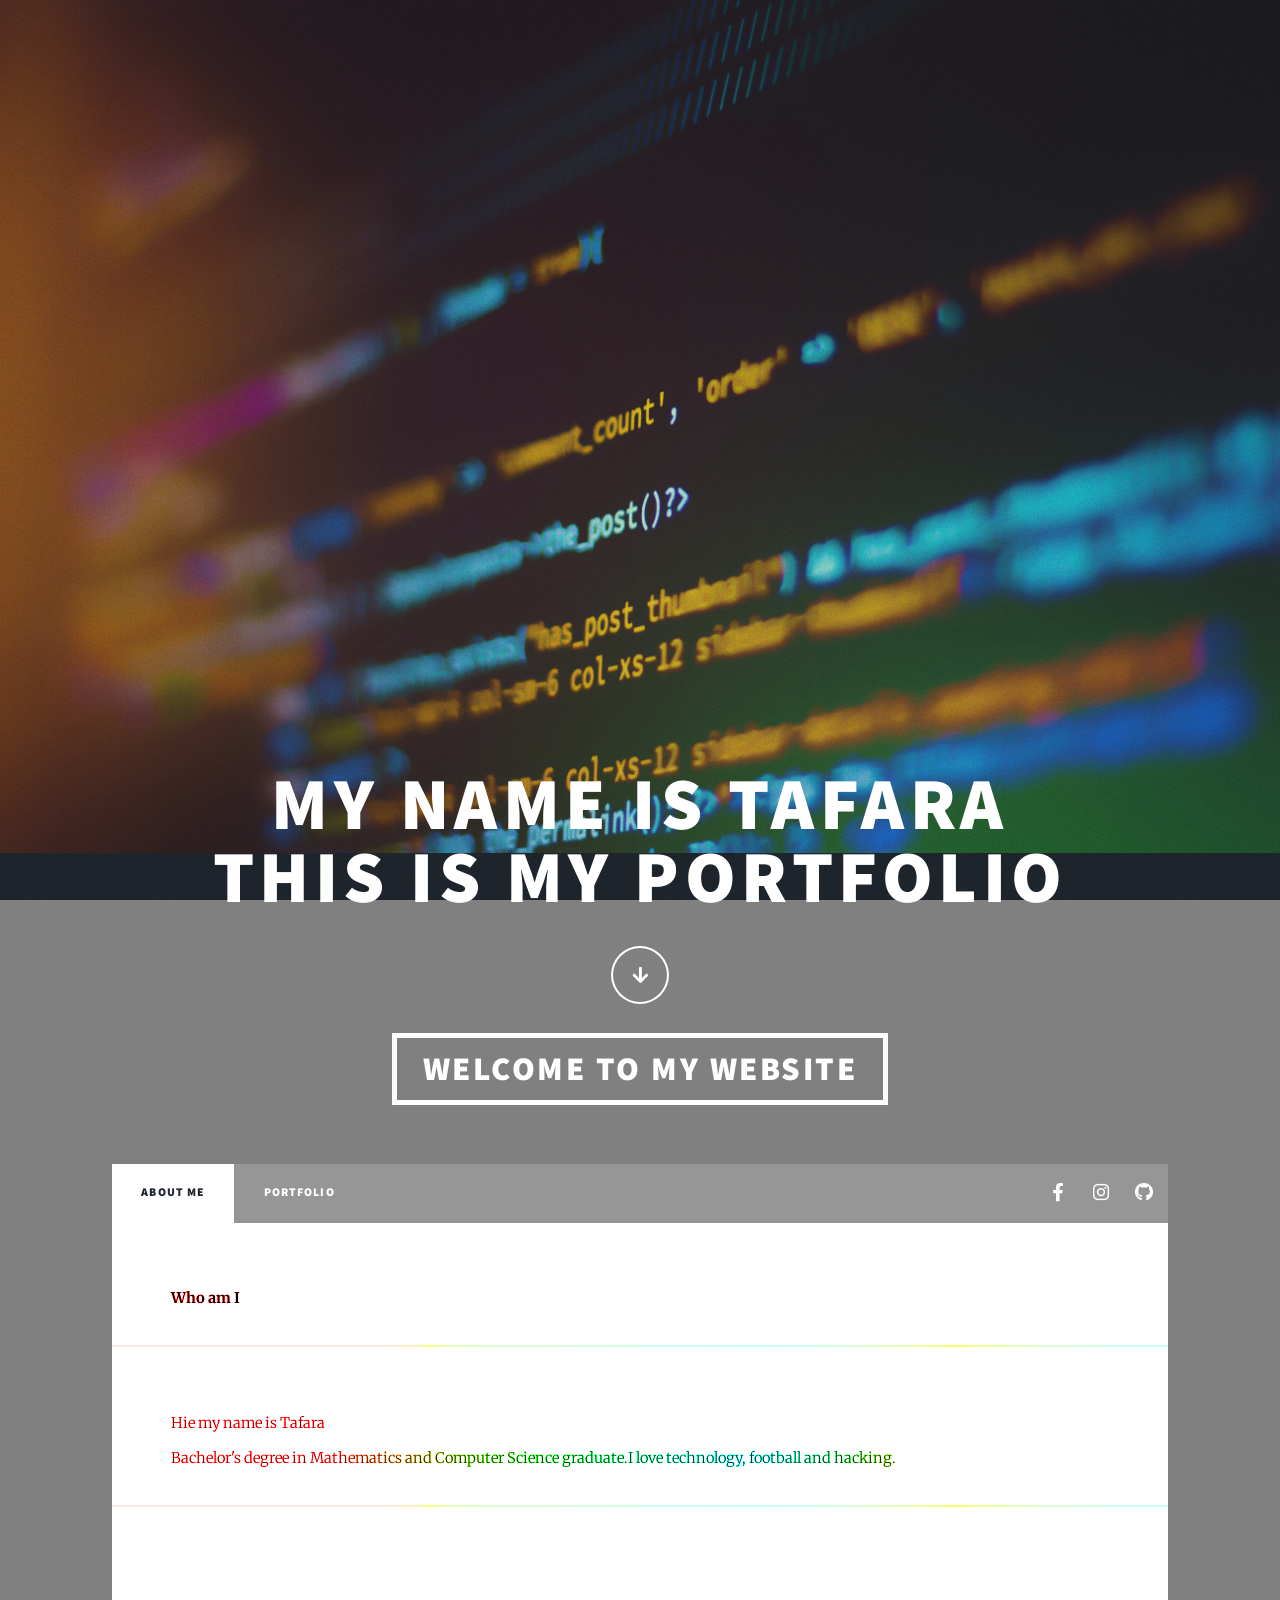
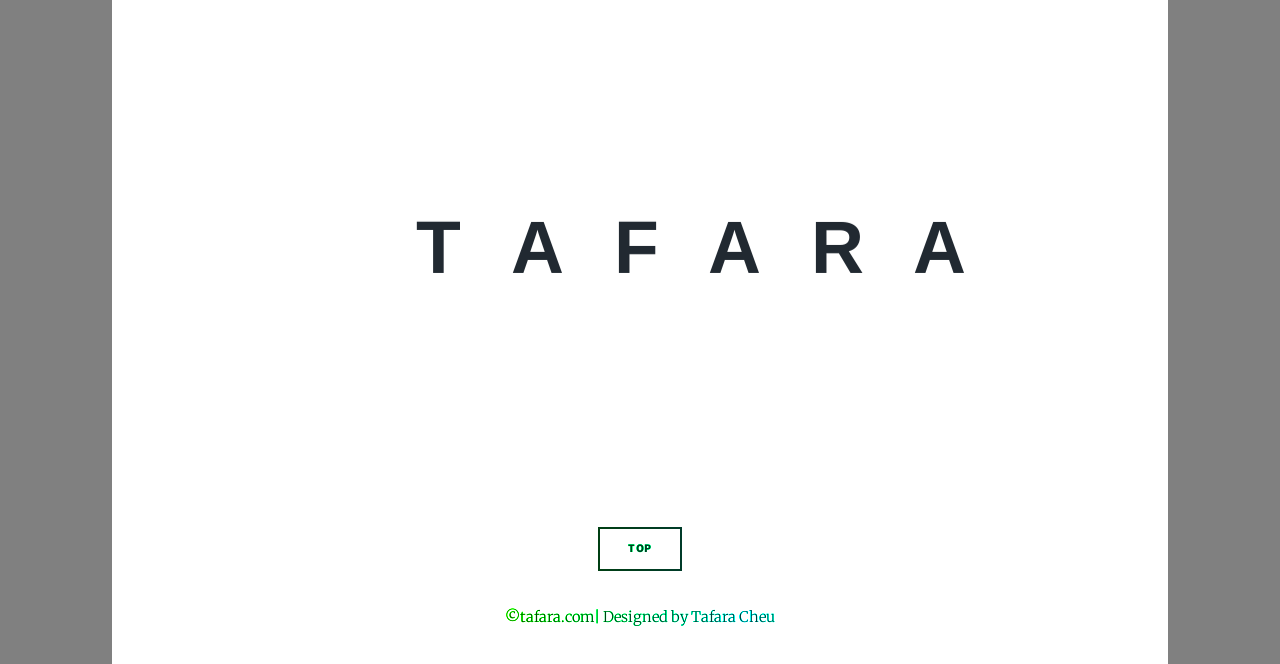
==== commit 6a38fd56: "Update index.html" ====
--- a/index.html
+++ b/index.html
@@ -49,7 +49,7 @@
 									<h2><a href="#">Who am I
 									</a></h2>
 									    <p <br>Hie my name is Tafara
-									    </br>I am a final year Computer Science student completing 2021.I love technology,
+									    </br>Bachelor's degree in Mathematics and Computer Science graduate.I love technology,
 										football and hacking.
 									   </p>
 							<section>
@@ -99,4 +99,4 @@
 			<script src="assets/js/main.js"></script>
 
 	</body>
-</html>+</html>
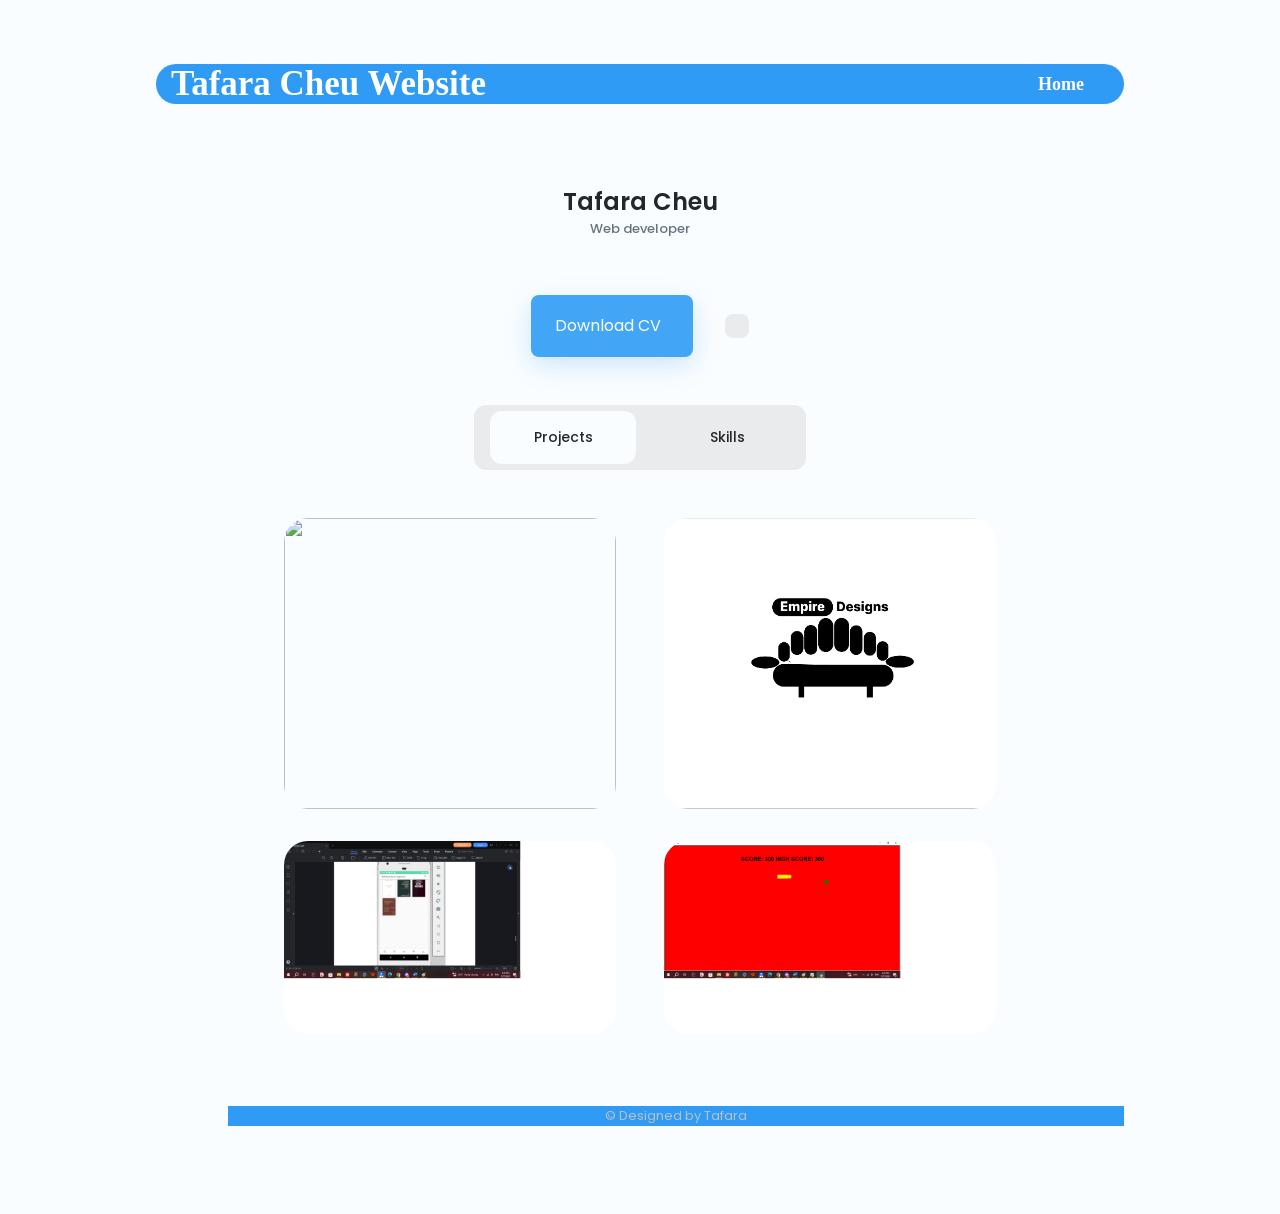
==== commit 25b602c5: "Add files via upload" ====
--- a/index.html
+++ b/index.html
@@ -1,102 +1,284 @@
-<!DOCTYPE HTML>
-<html>
-	<head>
-		<title>Tafara Cheu's website</title>
-		<meta charset="utf-8" />
-		<meta name="viewport" content="width=device-width, initial-scale=1, user-scalable=no" />
-		<link rel="stylesheet" href="assets/css/main.css" />
-		<noscript><link rel="stylesheet" href="assets/css/noscript.css" /></noscript>
-	</head>
-	<body class="is-preload">
-
-		<!-- Wrapper -->
-			<div id="wrapper" class="fade-in">
-
-				<!-- Intro -->
-					<div id="intro">
-						<h1>My name is tafara<br />
-						This is My Portfolio</h1>
-						
-							<li><a href="#header" class="button icon solid solo fa-arrow-down scrolly">Continue</a></li>
-						</ul>
-					</div>
-
-				<!-- Header -->
-					<header id="header">
-						<a href="index.html" class="logo">Welcome To My Website</a>
-					</header>
-
-				<!-- Nav -->
-					<nav id="nav">
-						<ul class="links">
-							<li class="active"><a href="index.html">About me</a></li>
-							<li><a href="generic.html">Portfolio</a></li>
-							
-						</ul>
-						<ul class="icons">
-							<li><a href="https://www.facebook.com/faffy.faf.7" class="icon brands fa-facebook-f"><span class="label">Facebook</span></a></li>
-							<li><a href="https://www.instagram.com/2mch_melanin/" class="icon brands fa-instagram"><span class="label">Instagram</span></a></li>
-							<li><a href="https://github.com/Faffie17" class="icon brands fa-github"><span class="label">GitHub</span></a></li>
-						</ul>
-					</nav>
-
-				<!-- Main -->
-					<div id="main">
-
-						<!-- Featured Post -->
-							
-								
-									<h2><a href="#">Who am I
-									</a></h2>
-									    <p <br>Hie my name is Tafara
-									    </br>Bachelor's degree in Mathematics and Computer Science graduate.I love technology,
-										football and hacking.
-									   </p>
-							<section>
-							       <video width="100%" src="smoke.mp4"autoplay muted></video>
-								   <h3> 
-								    <span>T</span>
-									<span>A</span>
-									<span>F</span>
-									<span>A</span>
-									<span>R</span>
-									<span>A</span>
-								  </h3>
-
-						<!-- Posts -->
-							<footer class="posts">
-								<article>
-									<header>
-										<span class="date"></span>
-										<h2><a href="#"><br />
-										</a></h2>
-									</header>
-									
-									<p></p>
-									<ul class="actions special">
-										<li><a href="#" class="button">Top</a></li>
-									</ul>
-								
-							</footer>
-
-						<!-- Footer -->
-							<div class = "footer">
-								<div class = "footer-content"></div>
-								<div class = "footer-bottom">
-									&copy;tafara.com|
-									Designed by Tafara Cheu
-								</div>
-							</div>
-					</div>
-
-		<!-- Scripts -->
-			<script src="assets/js/jquery.min.js"></script>
-			<script src="assets/js/jquery.scrollex.min.js"></script>
-			<script src="assets/js/jquery.scrolly.min.js"></script>
-			<script src="assets/js/browser.min.js"></script>
-			<script src="assets/js/breakpoints.min.js"></script>
-			<script src="assets/js/util.js"></script>
-			<script src="assets/js/main.js"></script>
-
-	</body>
-</html>
+<!DOCTYPE html>
+<html lang="en">
+
+<head>
+  <meta charset="UTF-8">
+  <meta name="viewport" content="width=device-width, initial-scale=1.0">
+
+  <!--=============== FAVICON ===============-->
+  <link rel="shortcut icon" href="assets/img/favicon.png" type="image/x-icon">
+
+  <!--=============== REMIX ICONS ===============-->
+  <link href="https://cdn.jsdelivr.net/npm/remixicon@2.5.0/fonts/remixicon.css" rel="stylesheet">
+
+  <!--=============== CSS ===============-->
+  <link rel="stylesheet" href="css/style.css">
+
+
+  <title>My Portfolio</title>
+</head>
+
+<body>
+  <!--=============== HEADER ===============-->
+  <header class="profile container">
+    <nav class="navbar">
+      <div class="navdiv">
+        <div class="logo"><a href="#">Tafara Cheu Website</a> </div>
+        <ul>
+          <li><a href="#">Home</a></li>
+        </ul>
+      </div>
+    </nav>
+    <!-- Theme button -->
+    <i class="ri-moon-line change-theme" id="theme-button"></i>
+
+    <div class="profile__container grid">
+      <div class="profile__data">
+        
+
+        <h2 class="profile__name">Tafara Cheu</h2>
+        <h3 class="profile__profession">Web developer</h3>
+
+        <ul class="profile__social">
+          <a href="https://www.linkedin.com/in/tafara-cheu-455548109/" target="_blank" class="profile__social-link">
+            <i class="ri-linkedin-box-line"></i>
+          </a>
+          <a href="https://github.com/Faffie17" target="_blank" class="profile__social-link">
+            <i class="ri-github-line"></i>
+          </a>
+        </ul>
+      </div>
+
+     
+
+      <div class="profile__buttons">
+        <!-- Insert your CV -->
+        <a download="" href="cv/TafaraCVnu -.docx" class="button">
+          Download CV <i class="ri-download-line"></i>
+        </a>
+
+        <div class="profile__buttons-small">
+          <!-- Insert a real number plus country code -->
+          <a href="https://api.whatsapp.com/send?phone=+27691223356&text=Hello, more information!" target="_blank" class="button button__small button__gray">
+            <i class="ri-whatsapp-line"></i>
+          </a>  
+        </div>
+      </div>
+    </div>
+  </header>
+
+  <!--=============== MAIN ===============-->
+  <main class="main">
+    <section class="filters container">
+      <!--=============== FILTERS TABS ===============-->
+      <ul class="filters__content">
+        <button class="filters__button filter-tab-active" data-target="#projects">
+          Projects
+        </button>
+        <button class="filters__button" data-target="#skills">
+          Skills
+        </button>
+      </ul>
+
+      <div class="filters__sections">
+        <!--=============== PROJECTS ===============-->
+        <div class="projects__content grid filters__active" data-content id="projects">
+          <article class="projects__card">
+            <!-- Insert your image in a rectangular format (Ex: 600 x 400, 1000 x 800, 1200 x 1000, etc) -->
+            <img src="images/shop.png" alt="" class="projects__img">
+
+            <div class="projects__modal">
+              <div>
+                <span class="projects__subtitle">Web</span>
+                <h3 class="projects__title">Shopping cart</h3>
+                <a href="#" class="projects__button button button__small">
+                  <i class="ri-link"></i>
+                </a>
+              </div>
+            </div>
+          </article>
+
+          <article class="projects__card">
+            <img src="images/fig1.png" alt="" class="projects__img">
+
+            <div class="projects__modal">
+              <div>
+                <span class="projects__subtitle">Figma</span>
+                <h3 class="projects__title">Website</h3>
+                <a href="#" class="projects__button button button__small">
+                  <i class="ri-link"></i>
+                </a>
+              </div>
+            </div>
+          </article>
+
+          <article class="projects__card">
+            <img src="images/lib.png" alt="" class="projects__img">
+
+            <div class="projects__modal">
+              <div>
+                <span class="projects__subtitle">App</span>
+                <h3 class="projects__title">Student Library App</h3>
+                <a href="#" class="projects__button button button__small">
+                  <i class="ri-link"></i>
+                </a>
+              </div>
+            </div>
+          </article>
+
+          <article class="projects__card">
+            <img src="images/snake.png" alt="" class="projects__img">
+
+            <div class="projects__modal">
+              <div>
+                <span class="projects__subtitle">Game</span>
+                <h3 class="projects__title">Snake Game</h3>
+                <a href="#" class="projects__button button button__small">
+                  <i class="ri-link"></i>
+                </a>
+              </div>
+            </div>
+          </article>
+
+        </div>
+
+        <!--=============== SKILLS ===============-->
+        <div class="skills__content grid" data-content id="skills">
+          <div class="skills__area">
+            <h3 class="skills__title">Frontend Developer</h3>
+
+            <div class="skills__box">
+              <div class="skills__group">
+                <div class="skills__data">
+                  <i class="ri-checkbox-circle-line"></i>
+
+                  <div>
+                    <h3 class="skills__name">HTML</h3>
+                    <span class="skills__level">Advanced</span>
+                  </div>
+                </div>
+
+                <div class="skills__data">
+                  <i class="ri-checkbox-circle-line"></i>
+
+                  <div>
+                    <h3 class="skills__name">CSS</h3>
+                    <span class="skills__level">Advanced</span>
+                  </div>
+                </div>
+
+                <div class="skills__data">
+                  <i class="ri-checkbox-circle-line"></i>
+
+                  <div>
+                    <h3 class="skills__name">JavaScript</h3>
+                    <span class="skills__level">Intermediate</span>
+                  </div>
+                </div>
+              </div>
+
+              <div class="skills__group">
+                <div class="skills__data">
+                  <i class="ri-checkbox-circle-line"></i>
+
+                  <div>
+                    <h3 class="skills__name">React</h3>
+                    <span class="skills__level">Basic</span>
+                  </div>
+                </div>
+
+                <div class="skills__data">
+                  <i class="ri-checkbox-circle-line"></i>
+
+                  <div>
+                    <h3 class="skills__name">Bootstrap</h3>
+                    <span class="skills__level">Intermediate</span>
+                  </div>
+                </div>
+
+                <div class="skills__data">
+                  <i class="ri-checkbox-circle-line"></i>
+
+                  <div>
+                    <h3 class="skills__name">Git</h3>
+                    <span class="skills__level">Intermediate</span>
+                  </div>
+                </div>
+              </div>
+            </div>
+          </div>
+
+          <div class="skills__area">
+            <h3 class="skills__title">Backend Developer</h3>
+
+            <div class="skills__box">
+              <div class="skills__group">
+                <div class="skills__data">
+                  <i class="ri-checkbox-circle-line"></i>
+
+                  <div>
+                    <h3 class="skills__name">PHP</h3>
+                    <span class="skills__level">Basic</span>
+                  </div>
+                </div>
+
+                <div class="skills__data">
+                  <i class="ri-checkbox-circle-line"></i>
+
+                  <div>
+                    <h3 class="skills__name">MySQL</h3>
+                    <span class="skills__level">Intermediate</span>
+                  </div>
+                </div>
+
+                <div class="skills__data">
+                  <i class="ri-checkbox-circle-line"></i>
+
+                  <div>
+                    <h3 class="skills__name">Firebase</h3>
+                    <span class="skills__level">Intermediate</span>
+                  </div>
+                </div>
+              </div>
+
+              <div class="skills__group">
+                <div class="skills__data">
+                  <i class="ri-checkbox-circle-line"></i>
+
+                  <div>
+                    <h3 class="skills__name">Python</h3>
+                    <span class="skills__level">Intermediate</span>
+                  </div>
+                </div>
+
+                <div class="skills__data">
+                  <i class="ri-checkbox-circle-line"></i>
+
+                  <div>
+                    <h3 class="skills__name">Node Js</h3>
+                    <span class="skills__level">Basic</span>
+                  </div>
+                </div>
+              </div>
+            </div>
+          </div>
+        </div>
+      </div>
+    </section>
+  </main>
+
+  <!--=============== FOOTER ===============-->
+  <footer class="footer container">
+    <span class="footer__copy">
+      &#169; Designed by Tafara
+    </span>
+  </footer>
+
+  <!--=============== SCROLLREVEAL ===============-->
+  <script src="https://unpkg.com/scrollreveal"></script>
+
+  <!--=============== MAIN JS ===============-->
+  <script src="main.js"></script>
+</body>
+
+</html>
--- a/css/style.css
+++ b/css/style.css
@@ -0,0 +1,588 @@
+/*=============== GOOGLE FONTS ===============*/
+@import url("https://fonts.googleapis.com/css2?family=Poppins:wght@400;500;600&display=swap");
+
+/*=============== VARIABLES CSS ===============*/
+:root {
+  /*========== Colors ==========*/
+  /*Color mode HSL(hue, saturation, lightness)*/
+  /*
+      Blue: hsl(207, 90%, 61%)
+      Purple: hsl(250, 66%, 75%)
+      Pink: hsl(356, 66%, 75%)
+      Teal: hsl(174, 63%, 62%)
+  */
+
+  --hue: 207;
+  --sat: 90%;
+  --lig: 61%;
+  --first-color: hsl(var(--hue), var(--sat), var(--lig));
+  --first-color-alt: hsl(var(--hue), var(--sat), 57%);
+  /* -4% */
+  --title-color: hsl(var(--hue), 12%, 15%);
+  --text-color: hsl(var(--hue), 12%, 45%);
+  --text-color-light: hsl(var(--hue), 8%, 75%);
+  --text-color-lighten: hsl(var(--hue), 8%, 92%);
+  --body-color: hsl(var(--hue), 100%, 99%);
+  --container-color: #fff;
+
+  /*========== Font and typography ==========*/
+  /*.5rem = 8px | 1rem = 16px ...*/
+  --body-font: 'Poppins', sans-serif;
+  --h2-font-size: 1.25rem;
+  --h3-font-size: 1rem;
+  --normal-font-size: .938rem;
+  --small-font-size: .813rem;
+  --smaller-font-size: .75rem;
+}
+
+@media screen and (min-width: 968px) {
+  :root {
+    --h2-font-size: 1.5rem;
+    --h3-font-size: 1.25rem;
+    --normal-font-size: 1rem;
+    --small-font-size: .875rem;
+    --smaller-font-size: .813rem;
+  }
+}
+
+/*=============== BASE ===============*/
+* {
+  box-sizing: border-box;
+  padding: 0;
+  margin: 0;
+}
+
+body {
+  font-family: var(--body-font);
+  font-size: var(--normal-font-size);
+  background-color: var(--body-color);
+  color: var(--text-color);
+  transition: .3s;
+  /* For animation dark mode */
+}
+
+h1,
+h2,
+h3 {
+  color: var(--title-color);
+  font-weight: 600;
+}
+
+ul {
+  list-style: none;
+}
+
+a {
+  text-decoration: none;
+}
+
+img {
+  max-width: 100%;
+  height: auto;
+}
+
+/*=============== THEME ===============*/
+.change-theme {
+  position: absolute;
+  top: 1.5rem;
+  right: 0;
+  font-size: 1.25rem;
+  color: var(--title-color);
+  cursor: pointer;
+  transition: .3s;
+}
+
+.change-theme:hover {
+  color: var(--first-color);
+}
+
+/*========== Variables Dark theme ==========*/
+body.dark-theme {
+  --title-color: hsl(var(--hue), 12%, 95%);
+  --text-color: hsl(var(--hue), 12%, 75%);
+  --body-color: hsl(var(--hue), 40%, 8%);
+  --container-color: hsl(var(--hue), 24%, 12%);
+}
+
+/*========== 
+    Color changes in some parts of 
+    the website, in light theme
+==========*/
+.dark-theme .button__gray {
+  background-color: var(--container-color);
+}
+
+.dark-theme .button__gray:hover {
+  background-color: hsl(var(--hue), 24%, 16%);
+}
+
+.dark-theme .filters__content {
+  background-color: var(--container-color);
+}
+
+.dark-theme::-webkit-scrollbar {
+  background-color: hsl(var(--hue), 8%, 16%);
+}
+
+.dark-theme::-webkit-scrollbar-thumb {
+  background-color: hsl(var(--hue), 8%, 24%);
+}
+
+.dark-theme::-webkit-scrollbar-thumb:hover {
+  background-color: hsl(var(--hue), 8%, 32%);
+}
+
+/*=============== REUSABLE CSS CLASSES ===============*/
+*{
+  text-decoration: none;
+}
+.navbar{
+  background:var(--first-color-alt); font-family: calibri; padding-right: 15px;padding-left: 15px;border-radius: 20px;
+}
+.navdiv{
+  display: flex; align-items: center; justify-content: space-between;
+}
+.logo a{
+  font-size: 35px; font-weight: 600; color: white;
+}
+li{
+  list-style: none; display: inline-block;
+}
+li a{
+  color: white; font-size: 18px; font-weight: bold; margin-right: 25px;
+}
+button{
+  background-color: black; margin-left: 10px; border-radius: 10px; padding: 10px; width: 90px;
+}
+button a{
+  color: white; font-weight: bold; font-size: 15px;
+}
+/*=============== REUSABLE CSS CLASSES ===============*/
+
+.container {
+  max-width: 968px;
+  margin-left: 1.5rem;
+  margin-right: 1.5rem;
+}
+
+.grid {
+  display: grid;
+  gap: 1.5rem;
+}
+
+/*=============== PROFILE ===============*/
+.profile {
+  position: relative;
+  padding-top: 3.5rem;
+}
+
+.profile__container {
+  row-gap: 2rem;
+  padding-top: 5rem;
+}
+
+.profile__data {
+  display: grid;
+  text-align: center;
+}
+
+.profile__perfil {
+  width: 100px;
+  height: 100px;
+  background: linear-gradient(180deg,
+      hsla(var(--hue), var(--sat), var(--lig), 1) 0%,
+      hsla(var(--hue), var(--sat), var(--lig), .2) 100%);
+  border-radius: 50%;
+  overflow: hidden;
+  display: flex;
+  align-items: flex-end;
+  justify-content: center;
+}
+
+.profile__perfil img {
+  width: 75px;
+}
+
+.profile__border {
+  border: 3.5px solid var(--first-color);
+  justify-self: center;
+  width: 115px;
+  height: 115px;
+  border-radius: 50%;
+  display: grid;
+  place-items: center;
+  margin-bottom: .75rem;
+}
+
+.profile__name {
+  font-size: var(--h2-font-size);
+}
+
+.profile__profession {
+  font-size: var(--smaller-font-size);
+  font-weight: 500;
+  color: var(--text-color);
+  margin-bottom: 1rem;
+}
+
+.profile__social {
+  display: flex;
+  justify-content: center;
+  column-gap: .75rem;
+}
+
+.profile__social-link {
+  font-size: 1.25rem;
+  color: var(--title-color);
+  transition: .3s;
+}
+
+.profile__social-link:hover {
+  color: var(--first-color);
+}
+
+.profile__info {
+  grid-template-columns: repeat(3, max-content);
+  justify-content: center;
+  column-gap: 2.5rem;
+}
+
+.profile__info-group {
+  text-align: center;
+}
+
+.profile__info-number {
+  font-size: var(--normal-font-size);
+  margin-bottom: .25rem;
+}
+
+.profile__info-description {
+  font-size: var(--smaller-font-size);
+  font-weight: 500;
+}
+
+.profile__buttons,
+.profile__buttons-small {
+  display: flex;
+  align-items: center;
+  justify-content: center;
+}
+
+.profile__buttons {
+  column-gap: 1rem;
+}
+
+.profile__buttons-small {
+  column-gap: .25rem;
+}
+
+/*=============== BUTTONS ===============*/
+.button {
+  display: inline-flex;
+  align-items: center;
+  column-gap: .5rem;
+  background-color: var(--first-color);
+  color: #fff;
+  padding: 1.15rem 1.5rem;
+  border-radius: .5rem;
+  transition: .3s;
+  box-shadow: 0 8px 24px hsla(var(--hue), var(--sat), var(--lig), .25);
+}
+
+.button i {
+  font-size: 1.25rem;
+}
+
+.button:hover {
+  background-color: var(--first-color-alt);
+}
+
+.button__small {
+  padding: .75rem;
+  box-shadow: none;
+}
+
+.button__gray {
+  background-color: var(--text-color-lighten);
+  color: var(--title-color);
+}
+
+.button__gray:hover {
+  background-color: var(--text-color-light);
+}
+
+/*=============== FILTERS TABS===============*/
+.filters__content {
+  margin: 2rem 0 2.5rem;
+  background-color: var(--text-color-lighten);
+  padding: .375rem;
+  border-radius: .75rem;
+  display: flex;
+  justify-content: space-between;
+  column-gap: .5rem;
+}
+
+.filters__button {
+  width: 100%;
+  border: none;
+  outline: none;
+  padding: 1rem;
+  color: var(--title-color);
+  font-size: var(--small-font-size);
+  font-family: var(--body-font);
+  font-weight: 500;
+  border-radius: .75rem;
+  cursor: pointer;
+  background-color: transparent;
+  transition: .3s;
+}
+
+.filters__button:hover {
+  background-color: var(--body-color);
+}
+
+/*=============== PROJECTS ===============*/
+.projects__card {
+  position: relative;
+  border-radius: 1.5rem;
+  overflow: hidden;
+  
+}
+
+.projects__card img {
+  width: 100%;
+  height: 100%;
+}
+
+.projects__modal {
+  position: absolute;
+  width: 100%;
+  height: 100%;
+  bottom: -100%;
+  left: 0;
+  background: linear-gradient(180deg,
+      hsla(var(--hue), 24%, 40%, .3) 0%,
+      hsla(var(--hue), 24%, 4%, 1) 95%);
+  display: grid;
+  align-items: flex-end;
+  padding: 1.5rem 1.25rem;
+  transition: .3s;
+}
+
+.projects__subtitle,
+.projects__title {
+  color: #fff;
+}
+
+.projects__subtitle {
+  font-size: var(--smaller-font-size);
+}
+
+.projects__title {
+  font-size: var(--h3-font-size);
+  margin-bottom: .75rem;
+}
+
+.projects__button {
+  padding: .5rem;
+}
+
+.projects__card:hover .projects__modal {
+  bottom: 0;
+}
+
+/*=============== SKILLS ===============*/
+.skills__content {
+  row-gap: 3.5rem;
+}
+
+.skills__title {
+  font-size: var(--h3-font-size);
+  text-align: center;
+  margin-bottom: 1.5rem;
+}
+
+.skills__box {
+  display: flex;
+  justify-content: center;
+  column-gap: 3rem;
+}
+
+.skills__group {
+  display: grid;
+  align-content: flex-start;
+  row-gap: 1rem;
+}
+
+.skills__data {
+  display: flex;
+  column-gap: .5rem;
+}
+
+.skills__data i {
+  font-size: 1rem;
+  color: var(--first-color);
+}
+
+.skills__name {
+  font-size: var(--normal-font-size);
+  font-weight: 500;
+  line-height: 18px;
+}
+
+.skills__level {
+  font-size: var(--smaller-font-size);
+}
+
+/* Hide and show projects & skills */
+.filters [data-content] {
+  display: none;
+}
+
+.filters__active[data-content] {
+  display: grid;
+}
+
+/* Activate button filter */
+.filter-tab-active {
+  background-color: var(--body-color);
+}
+
+/*=============== FOOTER ===============*/
+.footer__copy {
+  display: block;
+  margin: 2.5rem 0 2rem;
+  text-align: center;
+  font-size: var(--smaller-font-size);
+  color: var(--text-color-light);
+}
+
+/*=============== SCROLL BAR ===============*/
+::-webkit-scrollbar {
+  width: .6rem;
+  border-radius: .5rem;
+  background-color: hsl(var(--hue), 8%, 66%);
+}
+
+::-webkit-scrollbar-thumb {
+  background-color: hsl(var(--hue), 8%, 54%);
+  border-radius: .5rem;
+}
+
+::-webkit-scrollbar-thumb:hover {
+  background-color: hsl(var(--hue), 8%, 44%);
+}
+
+/*=============== BREAKPOINTS ===============*/
+/* For small devices */
+@media screen and (max-width: 320px) {
+  .container {
+    margin-left: 1rem;
+    margin-right: 1rem;
+  }
+
+  .profile__info {
+    column-gap: 1.5rem;
+  }
+
+  .profile__buttons {
+    flex-direction: column;
+    row-gap: 1rem;
+  }
+
+  .skills__box {
+    column-gap: 1rem;
+  }
+}
+
+/* For medium devices */
+@media screen and (min-width: 576px) {
+  .projects__content {
+    grid-template-columns: 332px;
+    justify-content: center;
+  }
+
+  .filters__content {
+    width: 332px;
+    margin: 3rem auto;
+  }
+}
+
+@media screen and (min-width: 776px) {
+
+  .projects__content,
+  .skills__content {
+    grid-template-columns: repeat(2, 332px);
+  }
+
+  .skills__content {
+    justify-content: center;
+    column-gap: 3rem;
+  }
+}
+
+/* For large devices */
+@media screen and (min-width: 992px) {
+  .container {
+    margin-left: auto;
+    margin-right: auto;
+  }
+
+  .change-theme {
+    top: 2.5rem;
+    right: 2.5rem;
+  }
+
+  .profile {
+    padding-top: 4rem;
+  }
+
+  .profile__border {
+    width: 135px;
+    height: 135px;
+    margin-bottom: 1rem;
+  }
+
+  .profile__perfil {
+    width: 120px;
+    height: 120px;
+  }
+
+  .profile__perfil img {
+    width: 90px;
+  }
+
+  .profile__profession {
+    margin-bottom: 1.5rem;
+  }
+
+  .profile__info {
+    column-gap: 3rem;
+  }
+
+  .profile__info-description {
+    font-size: var(--small-font-size);
+  }
+
+  .profile__buttons {
+    column-gap: 2rem;
+  }
+
+  .projects__content {
+    gap: 2rem 3rem;
+  }
+
+  .projects__modal {
+    padding: 1.5rem;
+  }
+
+  .skills__title {
+    font-size: var(--normal-font-size);
+    margin-bottom: 2.5rem;
+  }
+
+  .footer__copy {
+    margin: 4.5rem 0 5.5rem 4.5rem;
+    background:var(--first-color-alt);
+  }
+}
